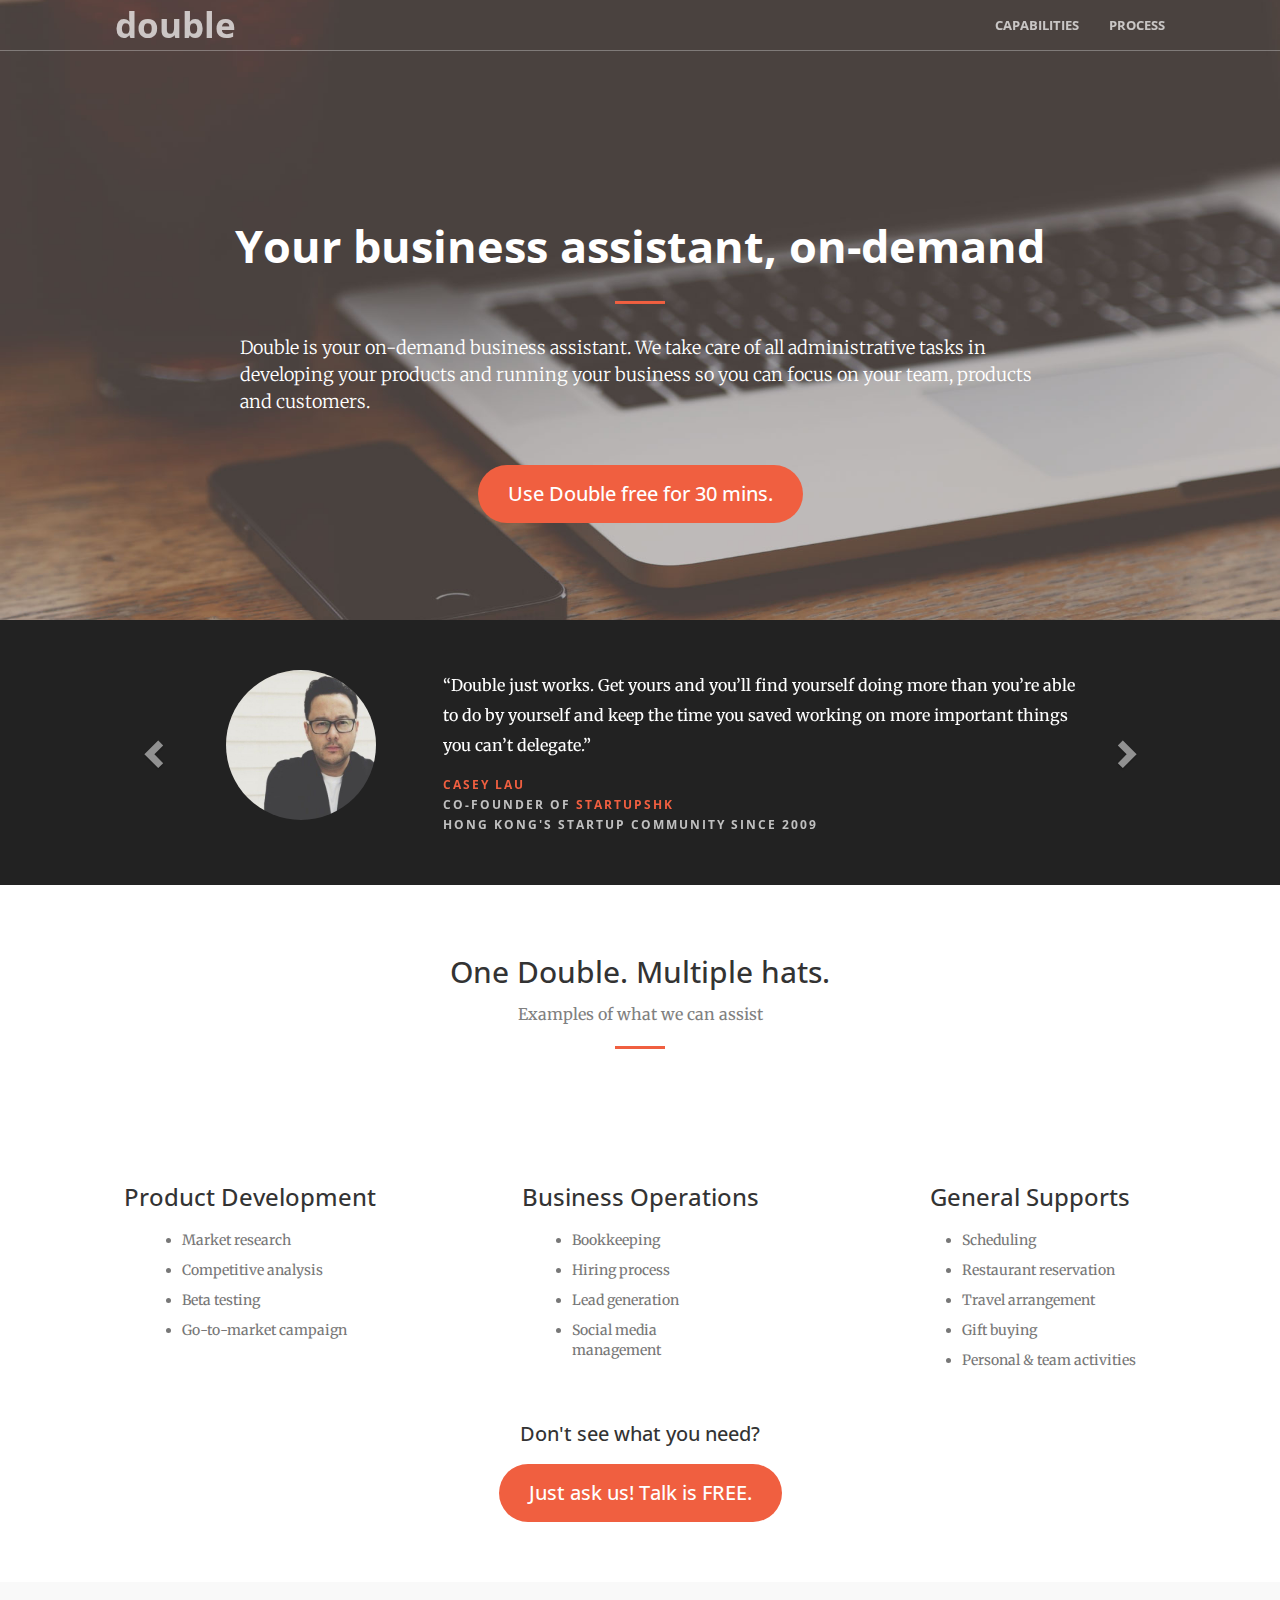
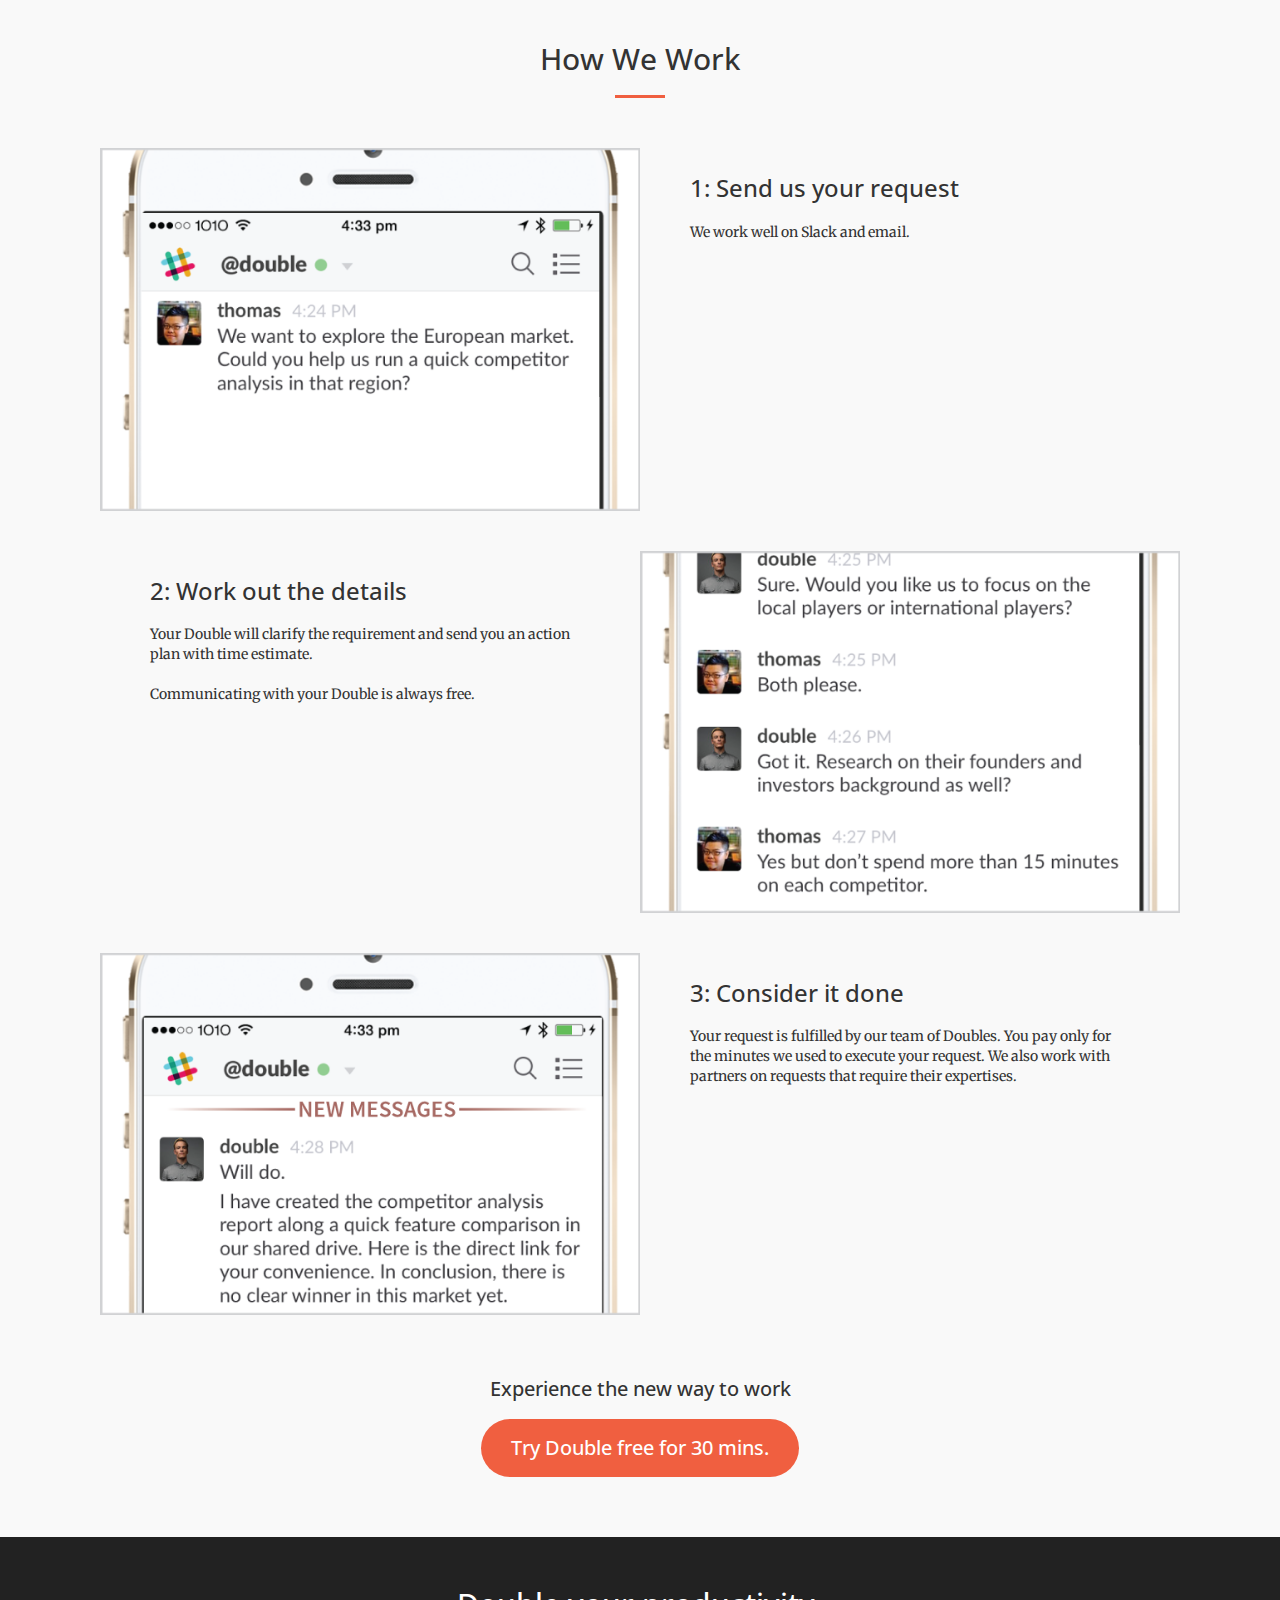
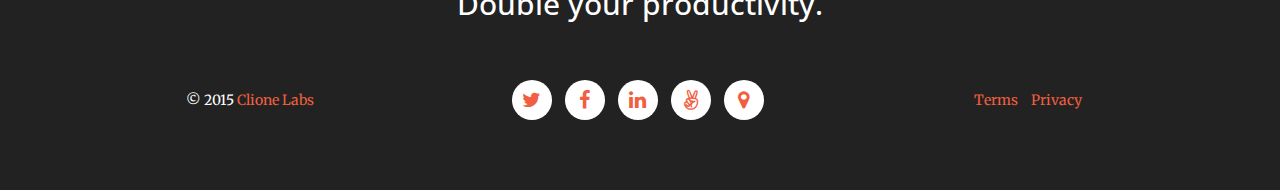
==== index.html @ 68be0d51 "shorter text for button" ====
<!DOCTYPE html>
<html lang="en">

<head>

    <meta charset="utf-8">
    <meta http-equiv="X-UA-Compatible" content="IE=edge">
    <meta name="viewport" content="width=device-width, initial-scale=1">
    <meta name="description" content="">
    <meta name="author" content="">

    <title>Double</title>

    <!-- Bootstrap Core CSS -->
    <link rel="stylesheet" href="css/bootstrap.min.css" type="text/css">

    <!-- Custom Fonts -->
    <link href='http://fonts.googleapis.com/css?family=Open+Sans:300italic,400italic,600italic,700italic,800italic,400,300,600,700,800' rel='stylesheet' type='text/css'>
    <link href='http://fonts.googleapis.com/css?family=Merriweather:400,300,300italic,400italic,700,700italic,900,900italic' rel='stylesheet' type='text/css'>
    <link rel="stylesheet" href="font-awesome/css/font-awesome.min.css" type="text/css">

    <!-- Plugin CSS -->
    <link rel="stylesheet" href="css/animate.min.css" type="text/css">

    <!-- Custom CSS -->
    <link rel="stylesheet" href="css/creative.css" type="text/css">

    <!-- HTML5 Shim and Respond.js IE8 support of HTML5 elements and media queries -->
    <!-- WARNING: Respond.js doesn't work if you view the page via file:// -->
    <!--[if lt IE 9]>
        <script src="https://oss.maxcdn.com/libs/html5shiv/3.7.0/html5shiv.js"></script>
        <script src="https://oss.maxcdn.com/libs/respond.js/1.4.2/respond.min.js"></script>
    <![endif]-->

</head>

<body id="page-top">

    <nav id="mainNav" class="navbar navbar-default navbar-fixed-top">
        <div class="container-fluid">
            <!-- Brand and toggle get grouped for better mobile display -->
            <div class="navbar-header">
                <button type="button" class="navbar-toggle collapsed" data-toggle="collapse" data-target="#bs-example-navbar-collapse-1">
                    <span class="sr-only">Toggle navigation</span>
                    <span class="icon-bar"></span>
                    <span class="icon-bar"></span>
                    <span class="icon-bar"></span>
                </button>
                <a class="navbar-brand page-scroll" href="#page-top">double</a>
            </div>

            <!-- Collect the nav links, forms, and other content for toggling -->
            <div class="collapse navbar-collapse" id="bs-example-navbar-collapse-1">
                <ul class="nav navbar-nav navbar-right">
                    <li>
                        <a class="page-scroll" href="#feature">Capabilities</a>
                    </li>
                    <li>
                        <a class="page-scroll" href="#works">Process</a>
                    </li>
                </ul>
            </div>
            <!-- /.navbar-collapse -->
        </div>
        <!-- /.container-fluid -->
    </nav>

    <header>
        <div class="header-content">
            <div class="header-content-inner">
                <h2>Your business assistant, on-demand</h2>
                <hr>
                <p>Double is your on-demand business assistant. We take care of all administrative tasks in developing your products and running your business so you can focus on your team, products and customers.</p>
                <a href="mailto:double@double.co?subject=Reserve Your Double Now&body=Interested in trying out your Double?
Please complete the following 2-minute questionnaire to reserve your Double now." class="btn btn-primary btn-xl">Use Double free for 30 mins.</a>
            </div>
        </div>
    </header>

    <aside class="bg-dark bot-marg-40">
        <div class="container text-center">
            <div class="call-to-action">
                  <div id="myCarousel" class="carousel slide" data-ride="carousel" data-interval="10000">

                    <!-- Wrapper for slides -->
                    <div class="carousel-inner" role="listbox">
                        <div class="item active">
                            <div class = "row">
                                <div class = "col-sm-3 col-sm-offset-2 pull-back">
                                    <img class = "test-img" src="img/casey1b.png" width="150" height="150">
                                </div>
                                <div class = "col-sm-7 pull-back-2">
                                    <div class = "test-text">
                                        “Double just works. Get yours and you’ll find yourself doing more than you’re able to do by yourself and
                                         keep the time you saved working on more important things you can’t delegate.”
                                        <div class = "test-name">
                                            <a href = "https://twitter.com/casey_lau">Casey Lau</a><br> Co-Founder of <a href = "http://www.startupshk.com/">StartupsHK</a><br>
                                            Hong Kong's startup community since 2009
                                        </div>
                                    </div>
                                </div>
                            </div>
                        </div>

                        <div class="item">
                            <div class = "row">
                                <div class = "col-sm-3 col-sm-offset-2 pull-back">
                                    <img class = "test-img" src="img/kathy1b.png" width="150" height="150">
                                </div>
                                <div class = "col-sm-7 pull-back-2">
                                    <div class = "test-text">
                                        “My Double helped on a rather demanding task of searching and hiring
                                        my new Japanese-speaking customer support person.
                                        I can now focus on building my games and let Double handle the rest.”
                                        <div class = "test-name">
                                            <a href = "https://twitter.com/kathyfung">Kathy Fung</a><br> Founder of <a href = "http://superfinegames.com">SuperFine Games</a><br>
                                            Maker of Tiny Sheep & Pocket Minions
                                        </div>
                                    </div>
                                </div>
                            </div>
                        </div>

                        <div class="item">
                            <div class = "row">
                                <div class = "col-sm-3 col-sm-offset-2 pull-back">
                                    <img class = "test-img" src="img/keith1b.png" width="150" height="150">
                                </div>
                                <div class = "col-sm-7 pull-back-2">
                                    <div class = "test-text">
                                        “I would recommend Double to any founders looking for more advanced administrative
                                        services. The work done on researching and reaching out for beta users and sales prospects
                                        was first class. Thanks Double!”
                                        <div class = "test-name">
                                            <a href = "https://twitter.com/krumjahn">Keith Rumjahn </a><br> Founder of <a href = "http://www.coachbase.com/">Coachbase</a><br>
                                            Digital playbook for coaches
                                        </div>
                                    </div>
                                </div>
                            </div>
                        </div>

                        <div class="item">
                            <div class = "row">
                                <div class = "col-sm-3 col-sm-offset-2 pull-back">
                                    <img class = "test-img" src="img/gene1b.png" width="150" height="150">
                                </div>
                                <div class = "col-sm-7 pull-back-2">
                                    <div class = "test-text">
                                        “My Double coordinated the whole loyalty card sourcing project for my physical store.
                                        He also helped us follow thru the intern sourcing and hiring process.
                                        Double is no ordinary VA. A class of his own.”
                                        <div class = "test-name">
                                            <a href = "https://twitter.com/genesoo">Gene Soo</a><br> Director of <a href = "http://snineonline.com">S.Nine by Susanna Soo</a><br>
                                            Designer Womenswear of Asia
                                        </div>
                                    </div>
                                </div>
                            </div>
                        </div>

                        <div class="item">
                            <div class = "row">
                                <div class = "col-sm-3 col-sm-offset-2 pull-back">
                                    <img class = "test-img" src="img/jennifer1b.png" width="150" height="150">
                                </div>
                                <div class = "col-sm-7 pull-back-2">
                                    <div class = "test-text">
                                        “Double is our dedicated resource available on-demand for key administrative tasks like
                                        translation and information gathering. Our team can then focus on serving our clients
                                        while controlling our costs.”
                                        <div class = "test-name">
                                            <a href = "https://hk.linkedin.com/in/jenniferneumannwilson">Jennifer Wilson</a><br> Founder of <a href = "http://www.collingwood.com.hk">Collingwood Advisors</a><br>
                                            Strategy Consultants
                                        </div>
                                    </div>
                                </div>
                            </div>
                        </div>

                        <div class="item">
                            <div class = "row">
                                <div class = "col-sm-3 col-sm-offset-2 pull-back">
                                    <img class = "test-img" src="img/karena1b.png" width="150" height="150">
                                </div>
                                <div class = "col-sm-7 pull-back-2">
                                    <div class = "test-text">
                                        “My Double literally saved my life when I had exhausted all my options on getting
                                        my posters printed for an important event that evening. My Double jumped in,
                                        arranged everything and even got me a 20% discount.
                                         <div class = "test-name">
                                             <a href = "https://twitter.com/belinkarena">Karena Belin</a><br> Co-Founder of <a href = "http://www.whub.hk/">WHub</a><br>
                                             Uniting Startups and Talent
                                        </div>
                                    </div>
                                </div>
                            </div>
                        </div>
                    </div>

                    <!-- Left and right controls -->
                    <a class="left carousel-control" href="#myCarousel" role="button" data-slide="prev">
                      <span class="glyphicon glyphicon-chevron-left" aria-hidden="true"></span>
                      <span class="sr-only">Previous</span>
                    </a>
                    <a class="right carousel-control" href="#myCarousel" role="button" data-slide="next">
                      <span class="glyphicon glyphicon-chevron-right" aria-hidden="true"></span>
                      <span class="sr-only">Next</span>
                    </a>
                </div>
            </div>
        </div>
    </aside>

    <section id="feature" class ="section-pad-30">
        <div class="container">
            <div class="row">
                <div class="col-lg-12 text-center">
                    <h2 class="section-heading">One Double. Multiple hats.</h2>
                    <div class="sub-text">Examples of what we can assist</div>
                    <hr class="primary">
                </div>
            </div>
        </div>
        <div class="container">
            <div class="row">
                <div class="col-lg-4 col-md-4 text-center">
                    <div class="service-box">
                        <img class = "wow bounceIn" src="img/prod_dev.png" width="75" height="75">
                        <h3>Product Development</h3>
                        <ul class="text-muted center-list">
                            <li class = "do-list">Market research</li>
                            <li class = "do-list">Competitive analysis</li>
                            <li class = "do-list">Beta testing</li>
                            <li class = "do-list">Go-to-market campaign</li>
                        </ul>
                    </div>
                </div>
                <div class="col-lg-4 col-md-4 text-center">
                    <div class="service-box">
                        <img class = "wow bounceIn" data-wow-delay=".1s" src="img/biz_dev.png" width="75" height="75">
                        <h3>Business Operations</h3>
                        <ul class="text-muted center-list">
                            <li class = "do-list">Bookkeeping</li>
                            <li class = "do-list">Hiring process</li>
                            <li class = "do-list">Lead generation</li>
                            <li class = "do-list">Social media management</li>
                        </ul>
                    </div>
                </div>
                <div class="col-lg-4 col-md-4 text-center">
                    <div class="service-box">
                        <img class = "wow bounceIn" data-wow-delay=".1s" src="img/gen_support.png" width="75" height="75">
                        <h3>General Supports</h3>
                        <ul class="text-muted center-list">
                            <li class = "do-list">Scheduling</li>
                            <li class = "do-list">Restaurant reservation</li>
                            <li class = "do-list">Travel arrangement</li>
                            <li class = "do-list">Gift buying</li>
                            <li class = "do-list">Personal & team activities</li>

                        </ul>
                    </div>
                </div>
            </div>
            <div class="row">
                <div class="col-lg-12 text-center btn-after2">
                    <div class="btn-description">Don't see what you need?</div>
                    <a href="mailto:double@double.co?subject=Reserve Your Double Now&body=Interested in trying out your Double?
Please complete the following 2-minute questionnaire to reserve your Double now." class="btn btn-primary btn-xl">Just ask us! Talk is FREE.</a>
                </div>
            </div>
        </div>
    </section>

    <section class="no-padding2 bg-mid" id="works">
        <div class="container">
            <div class="row">
                <div class="col-lg-12 text-center">
                    <h2 class="section-heading">How We Work</h2>
                    <hr class="primary hr-bot">
                </div>
            </div>
        </div>
        <div class="container-fluid">
            <div class="row no-gutter bot-marg-40">
                <div class="col-lg-6 col-sm-6">
                    <div class="portfolio-box">
                        <img src="img/portfolio/step1.png" class="img-responsive" alt="">
                    </div>
                </div>
                <div class="col-lg-6 col-sm-6">
                    <div class = "text-box">
                        <h3 class = "title-text">1: Send us your request</h3>
                        We work well on Slack and email.
                    </div>
                </div>
            </div>
            <div class="row no-gutter bot-marg-40">
                <div class="col-lg-6 col-sm-6 visible-xs-block">
                    <div class="portfolio-box">
                        <img src="img/portfolio/step2.png" class="img-responsive" alt="">
                    </div>
                </div>
                <div class="col-lg-6 col-sm-6">
                    <div class = "text-box">
                        <h3 class = "title-text">2: Work out the details</h3>
                        Your Double will clarify the requirement and send you an action plan with time estimate.<br><br>
                        Communicating with your Double is always free.
                    </div>
                </div>
                <div class="col-lg-6 col-sm-6 hidden-xs">
                    <div class="portfolio-box">
                        <img src="img/portfolio/step2.png" class="img-responsive" alt="">
                    </div>
                </div>
            </div>
            <div class="row no-gutter bot-marg-40">
                <div class="col-lg-6 col-sm-6">
                    <div class="portfolio-box">
                        <img src="img/portfolio/step3.png" class="img-responsive" alt="">
                    </div>
                </div>
                <div class="col-lg-6 col-sm-6">
                    <div class = "text-box">
                        <h3 class = "title-text">3: Consider it done</h3>
                        Your request is fulfilled by our team of Doubles. You pay only for the minutes we used to execute your request. We also work with partners on requests that require their expertises.
                    </div>
                </div>
            </div>
            <div class="row">
                <div class="col-lg-12 text-center btn-after">
                  <div class="btn-description">Experience the new way to work</div>
                    <a href="mailto:double@double.co?subject=Reserve Your Double Now&body=Interested in trying out your Double?
Please complete the following 2-minute questionnaire to reserve your Double now." class="btn btn-primary btn-xl">Try Double free for 30 mins.</a>
                </div>
            </div>
        </div>
    </section>

    <aside class="bg-dark">
        <div class="container text-center">
          <div class="call-to-action">
            <h2 class="section-heading">Double your productivity.</h2>
          </div>
          <div class="row footer-links">
              <div class="col-md-4 margin-20">
                  <span class="copyright">&copy; 2015 <a href="https://twitter.com/clionelabs">Clione Labs</a></span>
              </div>
              <div class="col-md-4">
                  <ul class="list-inline social-buttons">
                      <li><a href="https://twitter.com/askdouble"><i class="fa fa-twitter"></i></a></li>
                      <li><a href="https://www.facebook.com/DoubleAssistant"><i class="fa fa-facebook"></i></a></li>
                      <li><a href="https://www.linkedin.com/company/askdouble"><i class="fa fa-linkedin"></i></a></li>
                      <li><a href="https://www.angel.co/askdouble"><i class="fa fa-angellist"></i></a></li>
                      <li><a href="http://blueprint.swireproperties.com/en/contact.aspx"><i class="fa fa-map-marker"></i></a></li>
                  </ul>
              </div>
              <div class="col-md-4 margin-20">
                  <ul class="list-inline quicklinks">
                      <li><a href="terms">Terms</a></li>
                      <li><a href="privacy">Privacy</a></li>
                  </ul>
              </div>
          </div>
        </div>
    </aside>




    <!-- jQuery -->
    <script src="js/jquery.js"></script>

    <!-- Bootstrap Core JavaScript -->
    <script src="js/bootstrap.min.js"></script>

    <!-- Plugin JavaScript -->
    <script src="js/jquery.easing.min.js"></script>
    <script src="js/jquery.fittext.js"></script>
    <script src="js/wow.min.js"></script>

    <!-- Custom Theme JavaScript -->
    <script src="js/creative.js"></script>

</body>

</html>
---- css/creative.css ----
/*!
 * Start Bootstrap - Creative Bootstrap Theme (http://startbootstrap.com)
 * Code licensed under the Apache License v2.0.
 * For details, see http://www.apache.org/licenses/LICENSE-2.0.
 */

html,
body {
    width: 100%;
    height: 83%;
}

body {
    font-family: Merriweather,'Helvetica Neue',Arial,sans-serif;
}

hr {
    max-width: 50px;
    border-color: #f05f40;
    border-width: 3px;
}

hr.hr-bot {
    margin-bottom: 50px;
}

hr.light {
    border-color: #fff;
}

a {
    color: #f05f40;
    -webkit-transition: all .35s;
    -moz-transition: all .35s;
    transition: all .35s;
}

a:hover,
a:focus {
    color: #eb3812;
}

h1,
h2,
h3,
h4,
h5,
h6 {
    font-family: 'Open Sans','Helvetica Neue',Arial,sans-serif;
}

p {
    margin-left: 20px;
    margin-bottom: 20px;
    font-size: 16px;
    line-height: 1.5;
    text-align: left;
}

.bg-primary {
    background-color: #f05f40;
}

.bg-dark {
    color: #fff;
    background-color: #222;
}

.bg-mid {
    background-color: #f9f9f9;
}

.text-faded {
    color: rgba(255,255,255,.7);
}

section {
    padding: 100px 0;
}

.section-pad-30 {
    padding: 30px 0 50px 0;
}

aside {
    padding: 50px 0;
}

.no-padding {
    padding: 0;
}

.no-padding2 {
    padding: 60px 0;
}

.navbar-default .nav > li > a.btn-nav {
    padding-top: 3px;
    padding-bottom: 5px;
    margin-top: 12px;
    color: #fff;
    border-color: #f05f40;
    background-color: #f05f40;
    -webkit-transition: all .35s;
    -moz-transition: all .35s;
    transition: all .35s;
}

.navbar-default .nav > li > a.btn-nav:hover, .navbar-default .nav > li > a.btn-nav:focus {
    background-color: #ed431f;
    color: #fff;
}

.navbar-default {
    border-color: rgba(34,34,34,.05);
    font-family: 'Open Sans','Helvetica Neue',Arial,sans-serif;
    background-color: #fff;
    -webkit-transition: all .35s;
    -moz-transition: all .35s;
    transition: all .35s;
}

.navbar-default .navbar-header .navbar-brand {
/*    text-transform: uppercase;*/
    font-family: 'Open Sans','Helvetica Neue',Arial,sans-serif;
    font-weight: 700;
    color: #f05f40;
    font-size: 35px;
}

.navbar-default .navbar-header .navbar-brand:hover,
.navbar-default .navbar-header .navbar-brand:focus {
    color: #eb3812;
}

.navbar-default .nav > li>a,
.navbar-default .nav>li>a:focus {
    text-transform: uppercase;
    font-size: 13px;
    font-weight: 700;
    color: #222;
}

.navbar-default .nav > li>a:hover,
.navbar-default .nav>li>a:focus:hover {
    color: #f05f40;
}

.navbar-default .nav > li.active>a,
.navbar-default .nav>li.active>a:focus {
    color: #f05f40!important;
    background-color: transparent;
}

.navbar-default .nav > li.active>a:hover,
.navbar-default .nav>li.active>a:focus:hover {
    background-color: transparent;
}

@media(min-width:768px) {
    .navbar-default {
        border-color: rgba(255,255,255,.3);
        background-color: transparent;
    }

    .navbar-default .navbar-header .navbar-brand {
        color: rgba(255,255,255,.7);
    }

    .navbar-default .navbar-header .navbar-brand:hover,
    .navbar-default .navbar-header .navbar-brand:focus {
        color: #fff;
    }

    .navbar-default .nav > li > a,
    .navbar-default .nav > li > a:focus {
        color: rgba(255,255,255,.7);
    }

    .navbar-default .nav > li > a:hover,
    .navbar-default .nav > li > a:focus:hover {
        color: #fff;
    }

    .navbar-default.affix {
        border-color: rgba(34,34,34,.05);
        background-color: #fff;
    }

    .navbar-default.affix .nav a.btn-nav {
        color: #fff;
    }

    .navbar-default.affix .nav a.btn-nav:hover {
        background-color: #eb3812;
        color: #fff;
    }

    .navbar-default.affix .navbar-header .navbar-brand {
        font-size: 25x;
        color: #f05f40;
    }

    .navbar-default.affix .navbar-header .navbar-brand:hover,
    .navbar-default.affix .navbar-header .navbar-brand:focus {
        color: #eb3812;
    }

    .navbar-default.affix .nav > li > a,
    .navbar-default.affix .nav > li > a:focus {
        color: #222;
    }

    .navbar-default.affix .nav > li > a:hover,
    .navbar-default.affix .nav > li > a:focus:hover {
        color: #f05f40;
    }
}

@media(min-width:995px) {
    .pull-back {
        margin-left: 100px;
    }

    .pull-back-2 {
        margin-left: -40px;
    }
}

.test-text {
    text-align: left;
    margin-top: 0;
    margin-left: 20px;
    /*padding-right: 10px;*/
    font-size: 16px;
    line-height: 30px;
}

.test-name {
    margin-top: 15px;
    font-size: 12px;
    font-weight: bold;
    color: #C0C0C0;
    font-family:'Open Sans','Helvetica Neue',Arial,sans-serif;
    text-transform: uppercase;
    letter-spacing: 2px;
    line-height: 20px;
}

@media(max-width:768px) {
    .carousel-control .glyphicon-chevron-right {
        display: none;
    }

    .carousel-control .glyphicon-chevron-left {
        display: none;
    }

    .test-text {
      font-size: 14px;
      padding-top: 20px;
    }

    .test-name {
      font-size: 10px;
    }

    /*.pull-back > .test-text {
        text-align: center;
    }

    .pull-back-2 > .test-text {
        text-align: center;
        margin: 20px 40px 0 40px;
    }*/

    .navbar-default .nav > li > a.btn-nav {
        margin-left: 50px;
        margin-right: 50px;
        margin-bottom: 10px;
        padding-top: 10px;
        padding-bottom: 10px;
    }

    .section-heading {
        font-size: 24px;
    }

    h3 {
      font-size: 20px;
    }
}

header {
    position: relative;
    width: 100%;
    min-height: auto;
    text-align: center;
    color: #fff;
    background-image: url(../img/header.jpg);
    background-position: center;
    -webkit-background-size: cover;
    -moz-background-size: cover;
    background-size: cover;
    -o-background-size: cover;
}

.container-fluid {
    max-width: 1080px;
}

header .header-content {
    position: relative;
    width: 100%;
    padding: 100px 15px;
    text-align: center;
}

header .header-content .header-content-inner h2 {
    margin-top: 0;
    margin-bottom: 0;
    font-weight: 700;
    font-size: 45px;
}

header .header-content .header-content-inner hr {
    margin: 30px auto;
}

header .header-content .header-content-inner p {
    margin-bottom: 50px;
    font-size: 16px;
    font-weight: 300;
    color: #fff;
}

header .header-content .header-content-inner .sub-text{
    text-transform: uppercase;
    font-size: 14px;
    letter-spacing: 2px;
    margin-top: 15px;
}

.sub-text{
  /*text-transform: uppercase;*/
  margin-top: 15px;
  color: #808080;
  font-size:16px;
}

@media(min-width:768px) {
    .do-list {
        margin-left: 0;
    }

    header {
        min-height: 100%;
    }

    header .header-content {
        position: absolute;
        top: 60%;
        padding: 0 50px;
        -webkit-transform: translateY(-50%);
        -ms-transform: translateY(-50%);
        transform: translateY(-50%);
    }

    header .header-content .header-content-inner {
        margin-right: auto;
        margin-left: auto;
        max-width: 1000px;
    }

    header .header-content .header-content-inner p {
        margin-right: auto;
        margin-left: auto;
        max-width: 80%;
        font-size: 18px;
    }
}

.carousel-control.left {
    background-image: none;
}

.carousel-control.right {
    background-image: none;
}

.do-list {
    text-align: left;
    margin-top: 10px;
}

.do-list:first-child {
    margin-top: 20px;
}




.test-img {
    border-radius: 100px;
}

.center-list {
    margin: 0 auto;
    width: 60%;
}

.btn-after {
    margin-top: 20px;
}

.btn-after2 {
    margin-top: 50px;
    margin-bottom: 10px;
}

.section-heading {
    margin-top: 0px;
}

.service-box {
    margin: 50px auto 0;
    max-width: 400px;
}

@media(min-width:992px) {
    .service-box {
        margin: 20px auto 0;
    }
}

.service-box p {
    margin-bottom: 0;
}

.portfolio-box {
    display: block;
    position: relative;
    margin: 0 auto;
    max-width: 650px;
}

.text-box {
    display: block;
    position: relative;
    margin: 5% 50px;
    max-width: 650px;
}

.title-text {
    margin-bottom: 20px;
}

.portfolio-box .portfolio-box-caption {
    display: block;
    position: absolute;
    bottom: 0;
    width: 100%;
    height: 100%;
    text-align: center;
    color: #fff;
    opacity: 0;
    background: rgba(240,95,64,.9);
    -webkit-transition: all .35s;
    -moz-transition: all .35s;
    transition: all .35s;
}

.portfolio-box .portfolio-box-caption .portfolio-box-caption-content {
    position: absolute;
    top: 50%;
    width: 100%;
    text-align: center;
    transform: translateY(-50%);
}

.portfolio-box .portfolio-box-caption .portfolio-box-caption-content .project-category,
.portfolio-box .portfolio-box-caption .portfolio-box-caption-content .project-name {
    padding: 0 15px;
    font-family: 'Open Sans','Helvetica Neue',Arial,sans-serif;
}

.portfolio-box .portfolio-box-caption .portfolio-box-caption-content .project-category {
/*    text-transform: uppercase;*/
    font-size: 14px;
    font-weight: 600;
}

.portfolio-box .portfolio-box-caption .portfolio-box-caption-content .project-name {
    font-size: 18px;
}

.portfolio-box:hover .portfolio-box-caption {
    opacity: 1;
}

@media(min-width:768px) {
    .portfolio-box .portfolio-box-caption .portfolio-box-caption-content .project-category {
        font-size: 16px;
    }

    .portfolio-box .portfolio-box-caption .portfolio-box-caption-content .project-name {
        font-size: 22px;
    }
}

.call-to-action h2 {
    margin: 0 auto 20px;
}

.text-primary {
    color: #f05f40;
}

.no-gutter > [class*=col-] {
    padding-right: 0;
    padding-left: 0;
}

.btn-default {
    border-color: #fff;
    color: #222;
    background-color: #fff;
    -webkit-transition: all .35s;
    -moz-transition: all .35s;
    transition: all .35s;
}

.btn-default:hover,
.btn-default:focus,
.btn-default.focus,
.btn-default:active,
.btn-default.active,
.open > .dropdown-toggle.btn-default {
    border-color: #ededed;
    color: #222;
    background-color: #f2f2f2;
}

.btn-default:active,
.btn-default.active,
.open > .dropdown-toggle.btn-default {
    background-image: none;
}

.btn-default.disabled,
.btn-default[disabled],
fieldset[disabled] .btn-default,
.btn-default.disabled:hover,
.btn-default[disabled]:hover,
fieldset[disabled] .btn-default:hover,
.btn-default.disabled:focus,
.btn-default[disabled]:focus,
fieldset[disabled] .btn-default:focus,
.btn-default.disabled.focus,
.btn-default[disabled].focus,
fieldset[disabled] .btn-default.focus,
.btn-default.disabled:active,
.btn-default[disabled]:active,
fieldset[disabled] .btn-default:active,
.btn-default.disabled.active,
.btn-default[disabled].active,
fieldset[disabled] .btn-default.active {
    border-color: #fff;
    background-color: #fff;
}

.btn-default .badge {
    color: #fff;
    background-color: #222;
}

.btn-primary {
    border-color: #f05f40;
    color: #fff;
    background-color: #f05f40;
    -webkit-transition: all .35s;
    -moz-transition: all .35s;
    transition: all .35s;
}

.btn-primary:hover,
.btn-primary:focus,
.btn-primary.focus,
.btn-primary:active,
.btn-primary.active,
.open > .dropdown-toggle.btn-primary {
    border-color: #ed431f;
    color: #fff;
    background-color: #ee4b28;
}

.btn-primary:active,
.btn-primary.active,
.open > .dropdown-toggle.btn-primary {
    background-image: none;
}

.btn-primary.disabled,
.btn-primary[disabled],
fieldset[disabled] .btn-primary,
.btn-primary.disabled:hover,
.btn-primary[disabled]:hover,
fieldset[disabled] .btn-primary:hover,
.btn-primary.disabled:focus,
.btn-primary[disabled]:focus,
fieldset[disabled] .btn-primary:focus,
.btn-primary.disabled.focus,
.btn-primary[disabled].focus,
fieldset[disabled] .btn-primary.focus,
.btn-primary.disabled:active,
.btn-primary[disabled]:active,
fieldset[disabled] .btn-primary:active,
.btn-primary.disabled.active,
.btn-primary[disabled].active,
fieldset[disabled] .btn-primary.active {
    border-color: #f05f40;
    background-color: #f05f40;
}

.btn-primary .badge {
    color: #f05f40;
    background-color: #fff;
}

.btn-description {
  font-size: 20px;
  font-family: 'Open Sans','Helvetica Neue',Arial,sans-serif;
  font-weight: 500;
  padding-bottom: 15px;
}

.btn {
    border: 0;
    border-radius: 300px;
    font-size: 20px;
    font-family: 'Open Sans','Helvetica Neue',Arial,sans-serif;
    font-weight: 500;
}

.btn-xl {
    padding: 15px 30px;
}

::-moz-selection {
    text-shadow: none;
    color: #fff;
    background: #222;
}

::selection {
    text-shadow: none;
    color: #fff;
    background: #222;
}

img::selection {
    color: #fff;
    background: 0 0;
}

img::-moz-selection {
    color: #fff;
    background: 0 0;
}

body {
    webkit-tap-highlight-color: #222;
}

.footer-links {
    margin-top: 50px;
}

footer span.copyright {
    text-transform: uppercase;
    text-transform: none;
    font-family: Montserrat,"Helvetica Neue",Helvetica,Arial,sans-serif;
    line-height: 40px;
}

footer ul.quicklinks {
    margin-bottom: 0;
    text-transform: uppercase;
    text-transform: none;
    font-family: Montserrat,"Helvetica Neue",Helvetica,Arial,sans-serif;
    line-height: 40px;
}

.margin-20 {
    margin: 20px 0;
}

.bot-marg-40 {
    margin-bottom: 40px;
}

.top-marg-40 {
    margin-top: 40px;
}

.btn-footer {
    border: 2px solid #f05f40;
    color: #fff;
    background-color: rgba(0,0,0,0);
    -webkit-transition: all .35s;
    -moz-transition: all .35s;
    transition: all .35s;
}

.btn-footer:hover, .btn-footer:focus {
    border: 2px solid #fff;
    color: #fff;
    background-color: rgba(256,256,256,0.1);
}

ul.social-buttons {
    margin-bottom: 0;
}

ul.social-buttons li a {
    display: block;
    width: 40px;
    height: 40px;
    border-radius: 100%;
    font-size: 20px;
    line-height: 40px;
    margin: 10px 0;
    outline: 0;
    color: #f05f40;
    background-color: #fff;
    -webkit-transition: all .3s;
    -moz-transition: all .3s;
    transition: all .3s;
}

ul.social-buttons li a:hover,
ul.social-buttons li a:focus,
ul.social-buttons li a:active {
    background-color: #f05f40;
    color: #fff;
}
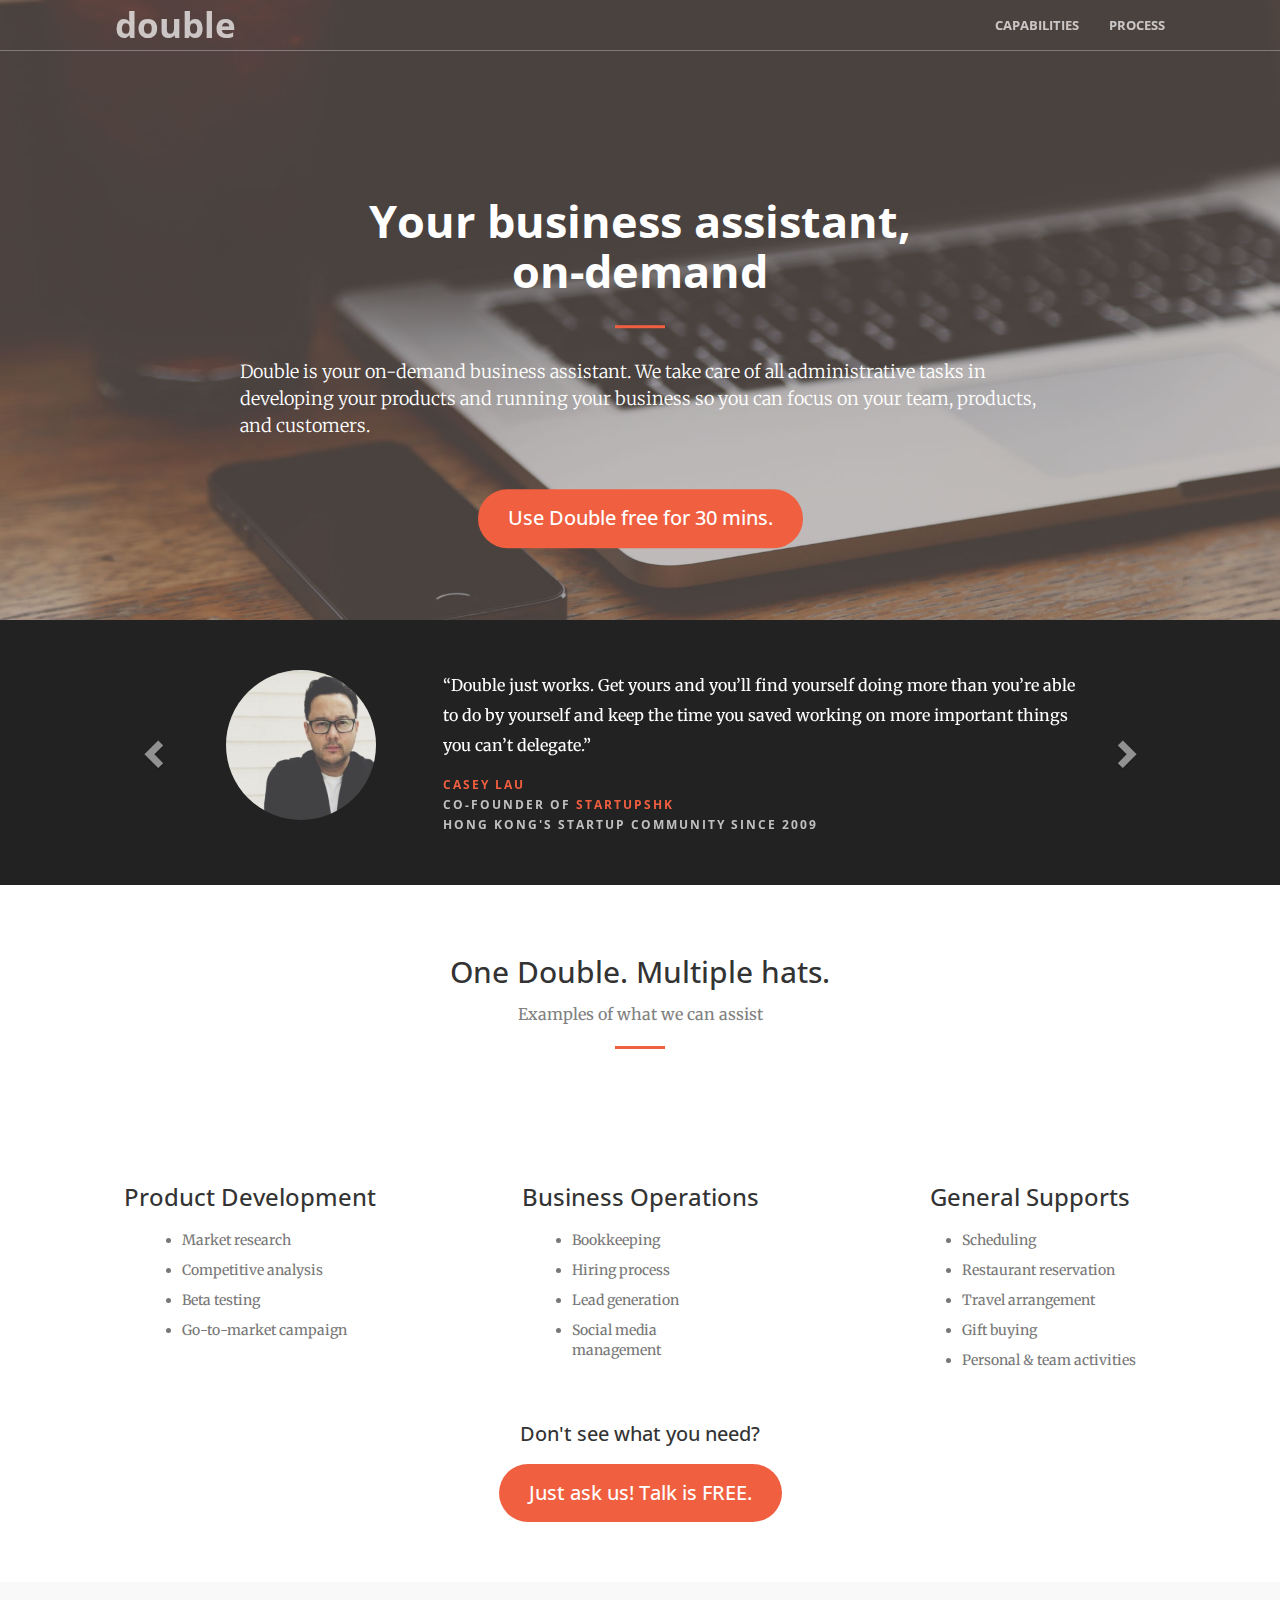
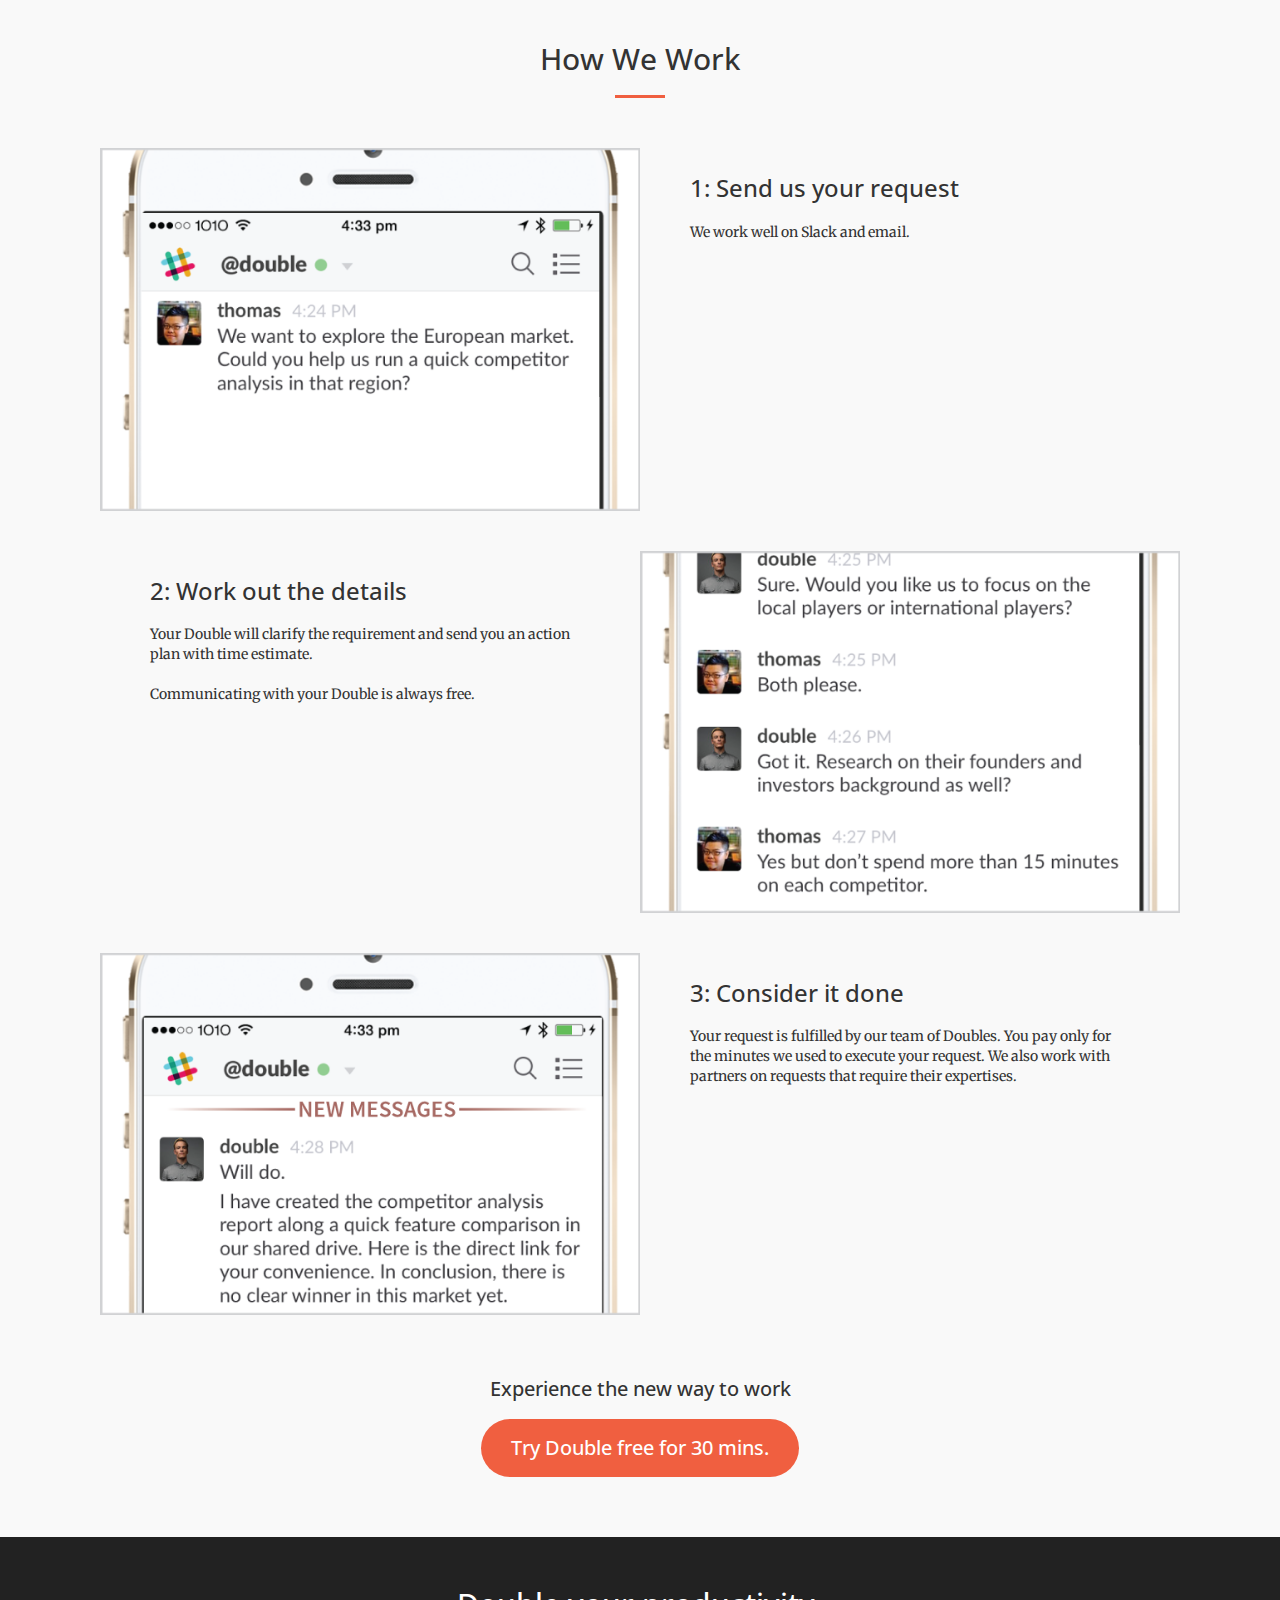
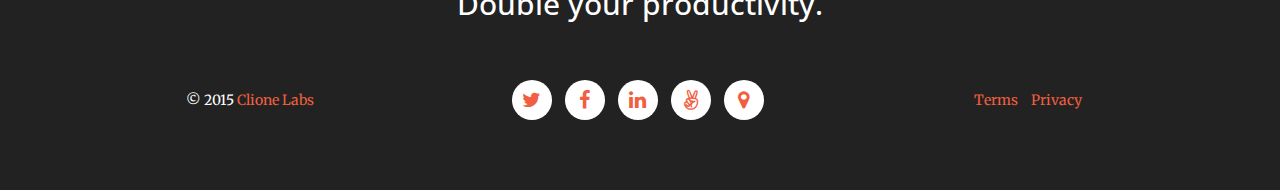
==== commit 2d471ba0: "minor edit" ====
--- a/index.html
+++ b/index.html
@@ -68,9 +68,9 @@
     <header>
         <div class="header-content">
             <div class="header-content-inner">
-                <h2>Your business assistant, on-demand</h2>
+                <h2>Your business assistant,<br>on-demand</h2>
                 <hr>
-                <p>Double is your on-demand business assistant. We take care of all administrative tasks in developing your products and running your business so you can focus on your team, products and customers.</p>
+                <p>Double is your on-demand business assistant. We take care of all administrative tasks in developing your products and running your business so you can focus on your team, products, and customers.</p>
                 <a href="mailto:double@double.co?subject=Reserve Your Double Now&body=Interested in trying out your Double?
 Please complete the following 2-minute questionnaire to reserve your Double now." class="btn btn-primary btn-xl">Use Double free for 30 mins.</a>
             </div>
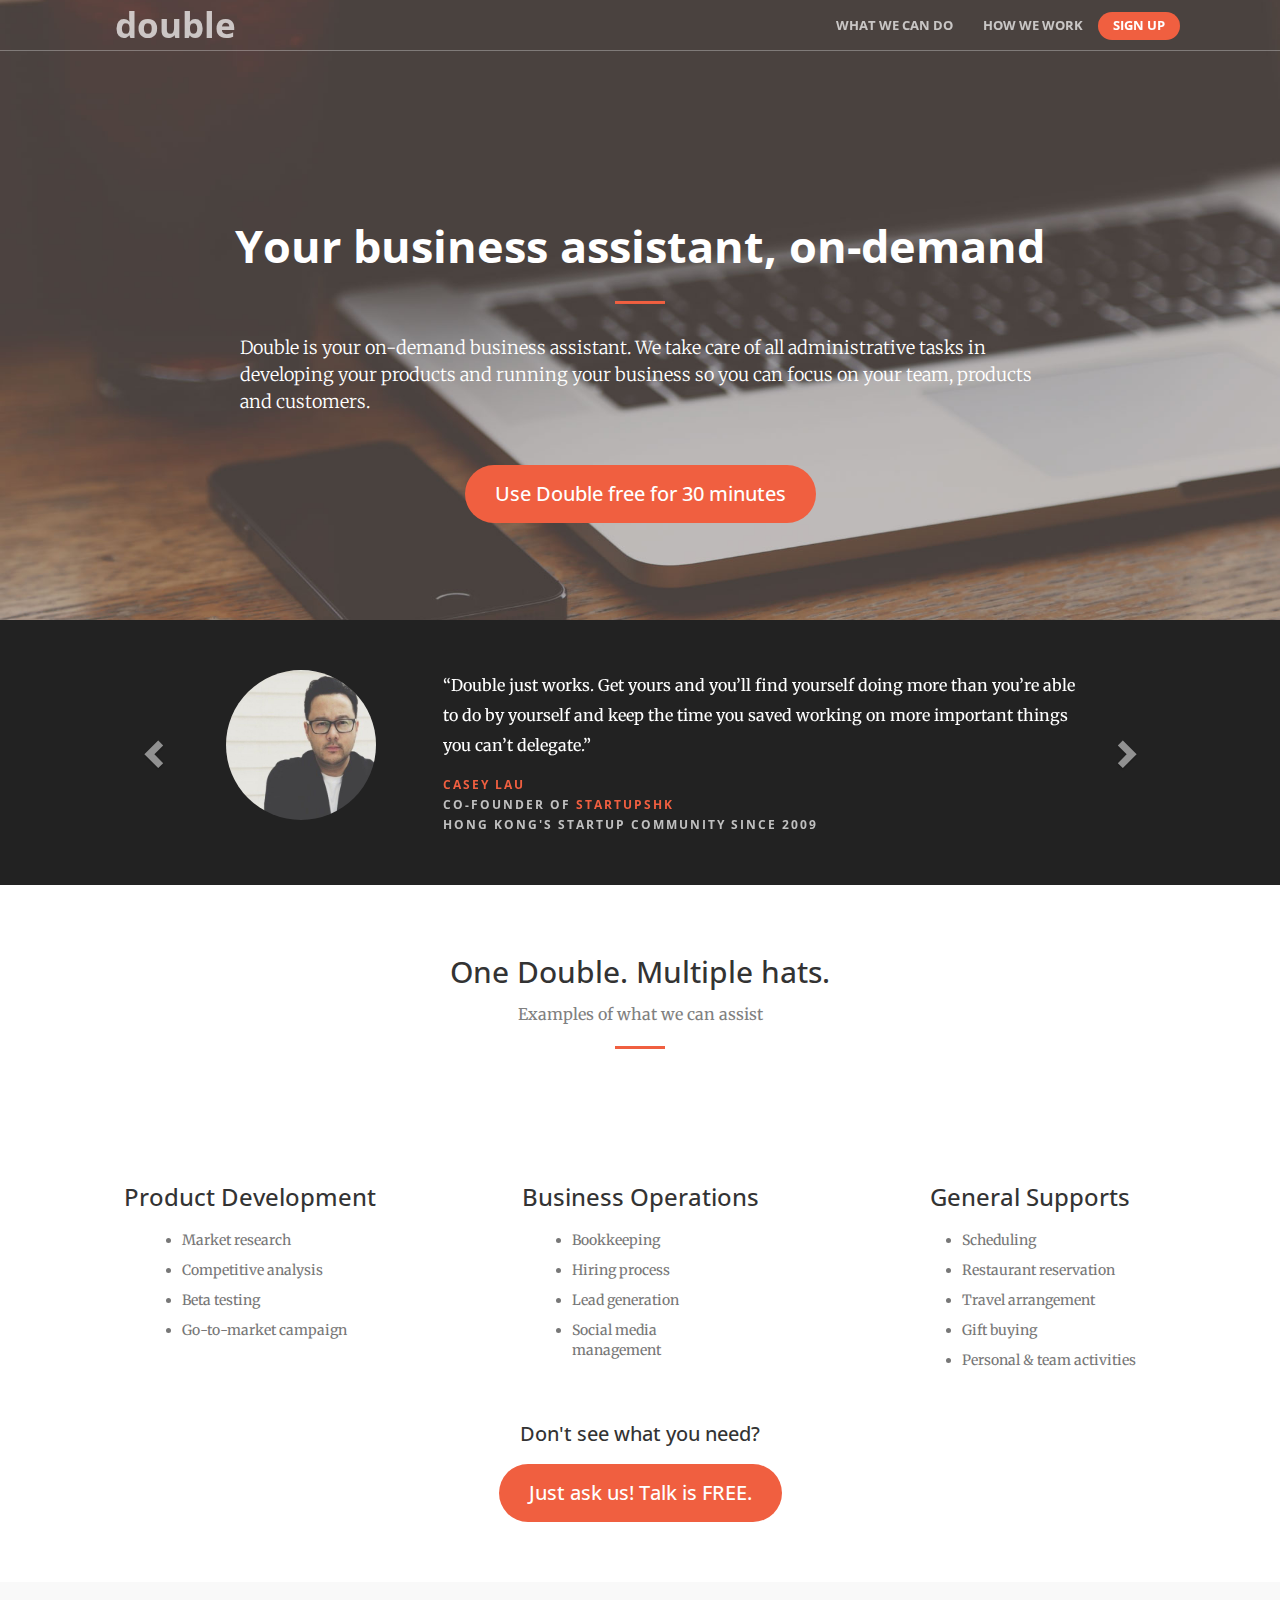
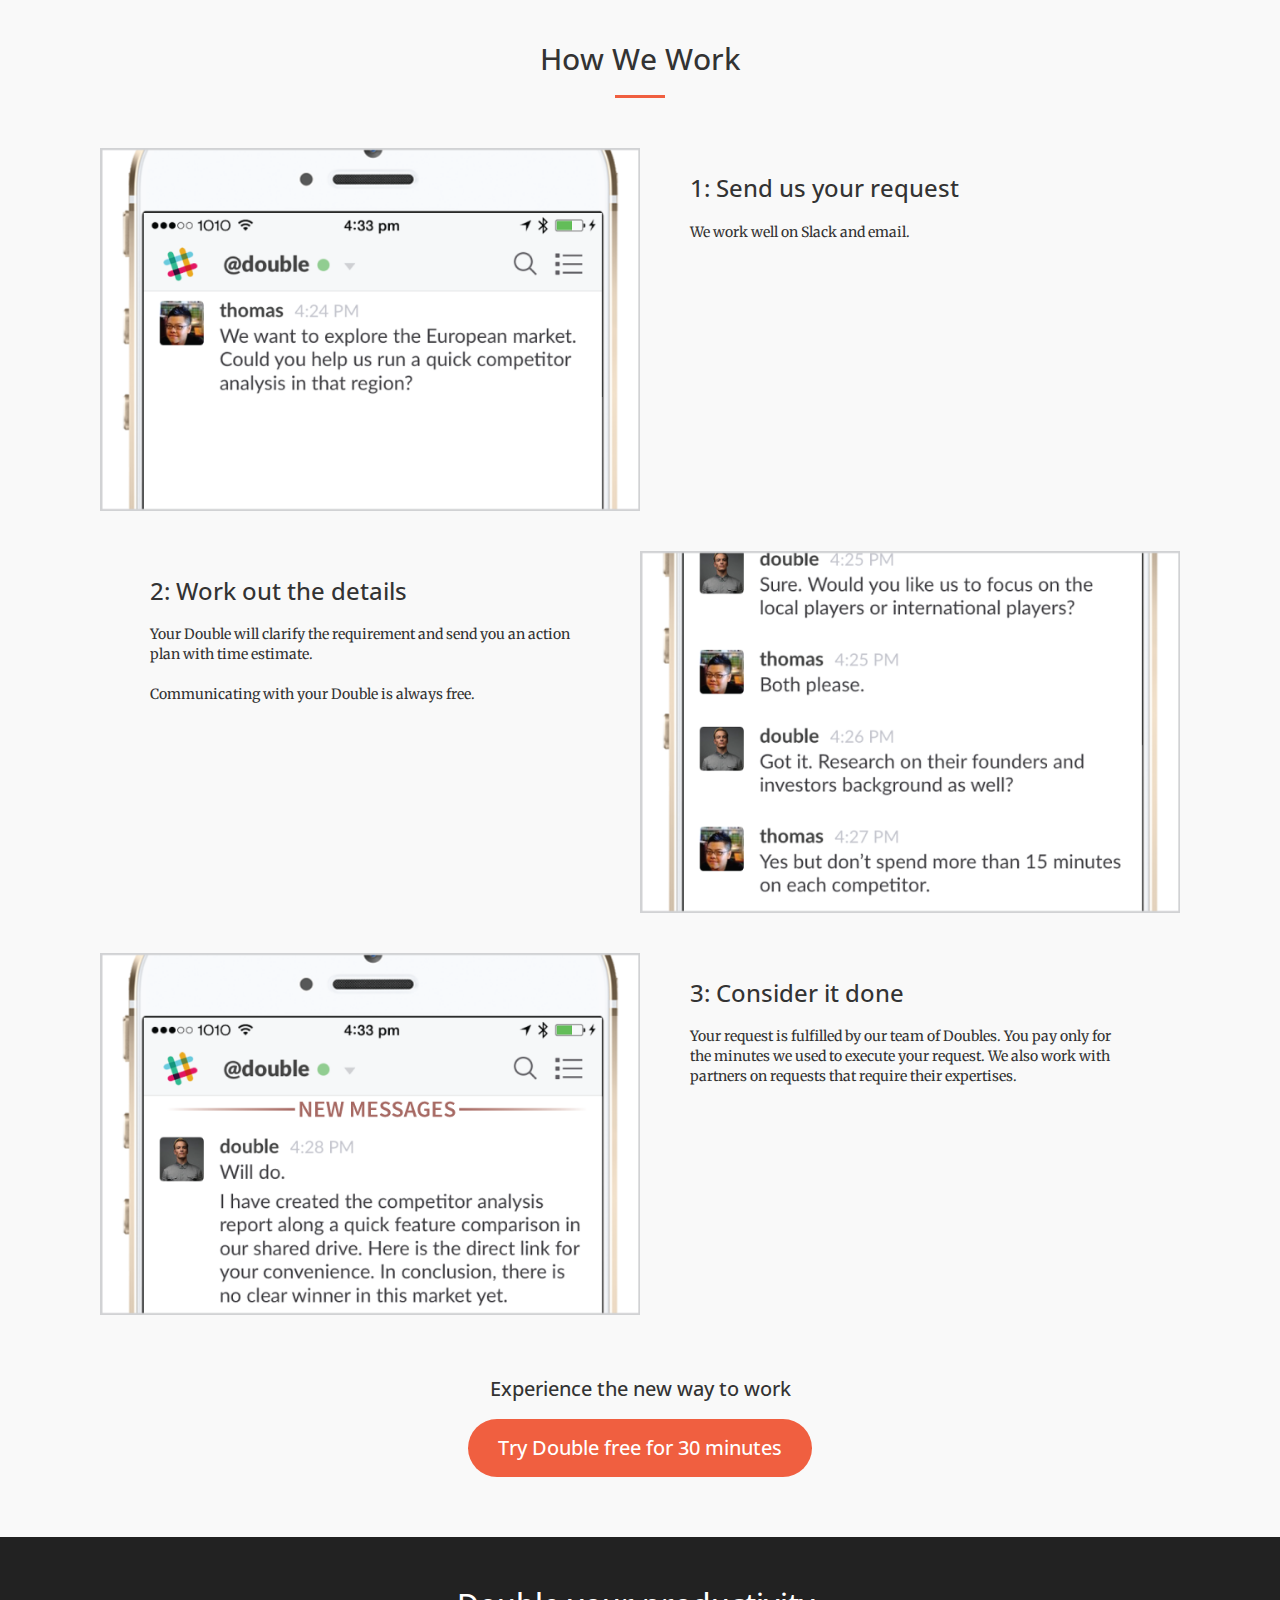
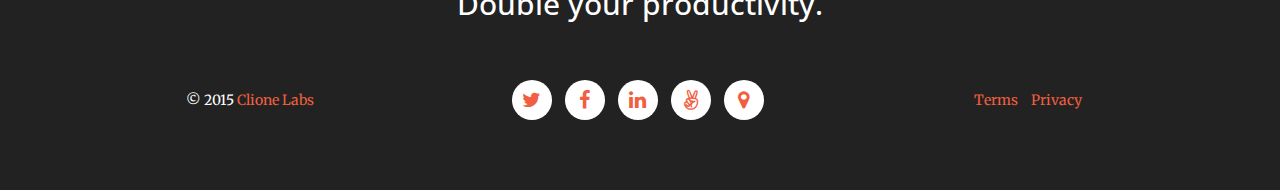
==== commit 3f17f300: "3rd image didn't push - fixed" ====
--- a/index.html
+++ b/index.html
@@ -53,10 +53,14 @@
             <div class="collapse navbar-collapse" id="bs-example-navbar-collapse-1">
                 <ul class="nav navbar-nav navbar-right">
                     <li>
-                        <a class="page-scroll" href="#feature">Capabilities</a>
+                        <a class="page-scroll" href="#feature">What we can do</a>
                     </li>
                     <li>
-                        <a class="page-scroll" href="#works">Process</a>
+                        <a class="page-scroll" href="#works">How We Work</a>
+                    </li>
+                    <li>
+                        <a href="mailto:double@double.co?subject=Reserve Your Double Now&body=Interested in trying out your Double?
+Please complete the following 2-minute questionnaire to reserve your Double now." class="btn btn-nav">Sign Up</a>
                     </li>
                 </ul>
             </div>
@@ -68,11 +72,11 @@
     <header>
         <div class="header-content">
             <div class="header-content-inner">
-                <h2>Your business assistant,<br>on-demand</h2>
+                <h2>Your business assistant, on-demand</h2>
                 <hr>
-                <p>Double is your on-demand business assistant. We take care of all administrative tasks in developing your products and running your business so you can focus on your team, products, and customers.</p>
+                <p>Double is your on-demand business assistant. We take care of all administrative tasks in developing your products and running your business so you can focus on your team, products and customers.</p>
                 <a href="mailto:double@double.co?subject=Reserve Your Double Now&body=Interested in trying out your Double?
-Please complete the following 2-minute questionnaire to reserve your Double now." class="btn btn-primary btn-xl">Use Double free for 30 mins.</a>
+Please complete the following 2-minute questionnaire to reserve your Double now." class="btn btn-primary btn-xl">Use Double free for 30 minutes</a>
             </div>
         </div>
     </header>
@@ -318,7 +322,7 @@
             <div class="row no-gutter bot-marg-40">
                 <div class="col-lg-6 col-sm-6">
                     <div class="portfolio-box">
-                        <img src="img/portfolio/step3.png" class="img-responsive" alt="">
+                        <img src="img/portfolio/step3b.png" class="img-responsive" alt="">
                     </div>
                 </div>
                 <div class="col-lg-6 col-sm-6">
@@ -332,7 +336,7 @@
                 <div class="col-lg-12 text-center btn-after">
                   <div class="btn-description">Experience the new way to work</div>
                     <a href="mailto:double@double.co?subject=Reserve Your Double Now&body=Interested in trying out your Double?
-Please complete the following 2-minute questionnaire to reserve your Double now." class="btn btn-primary btn-xl">Try Double free for 30 mins.</a>
+Please complete the following 2-minute questionnaire to reserve your Double now." class="btn btn-primary btn-xl">Try Double free for 30 minutes</a>
                 </div>
             </div>
         </div>
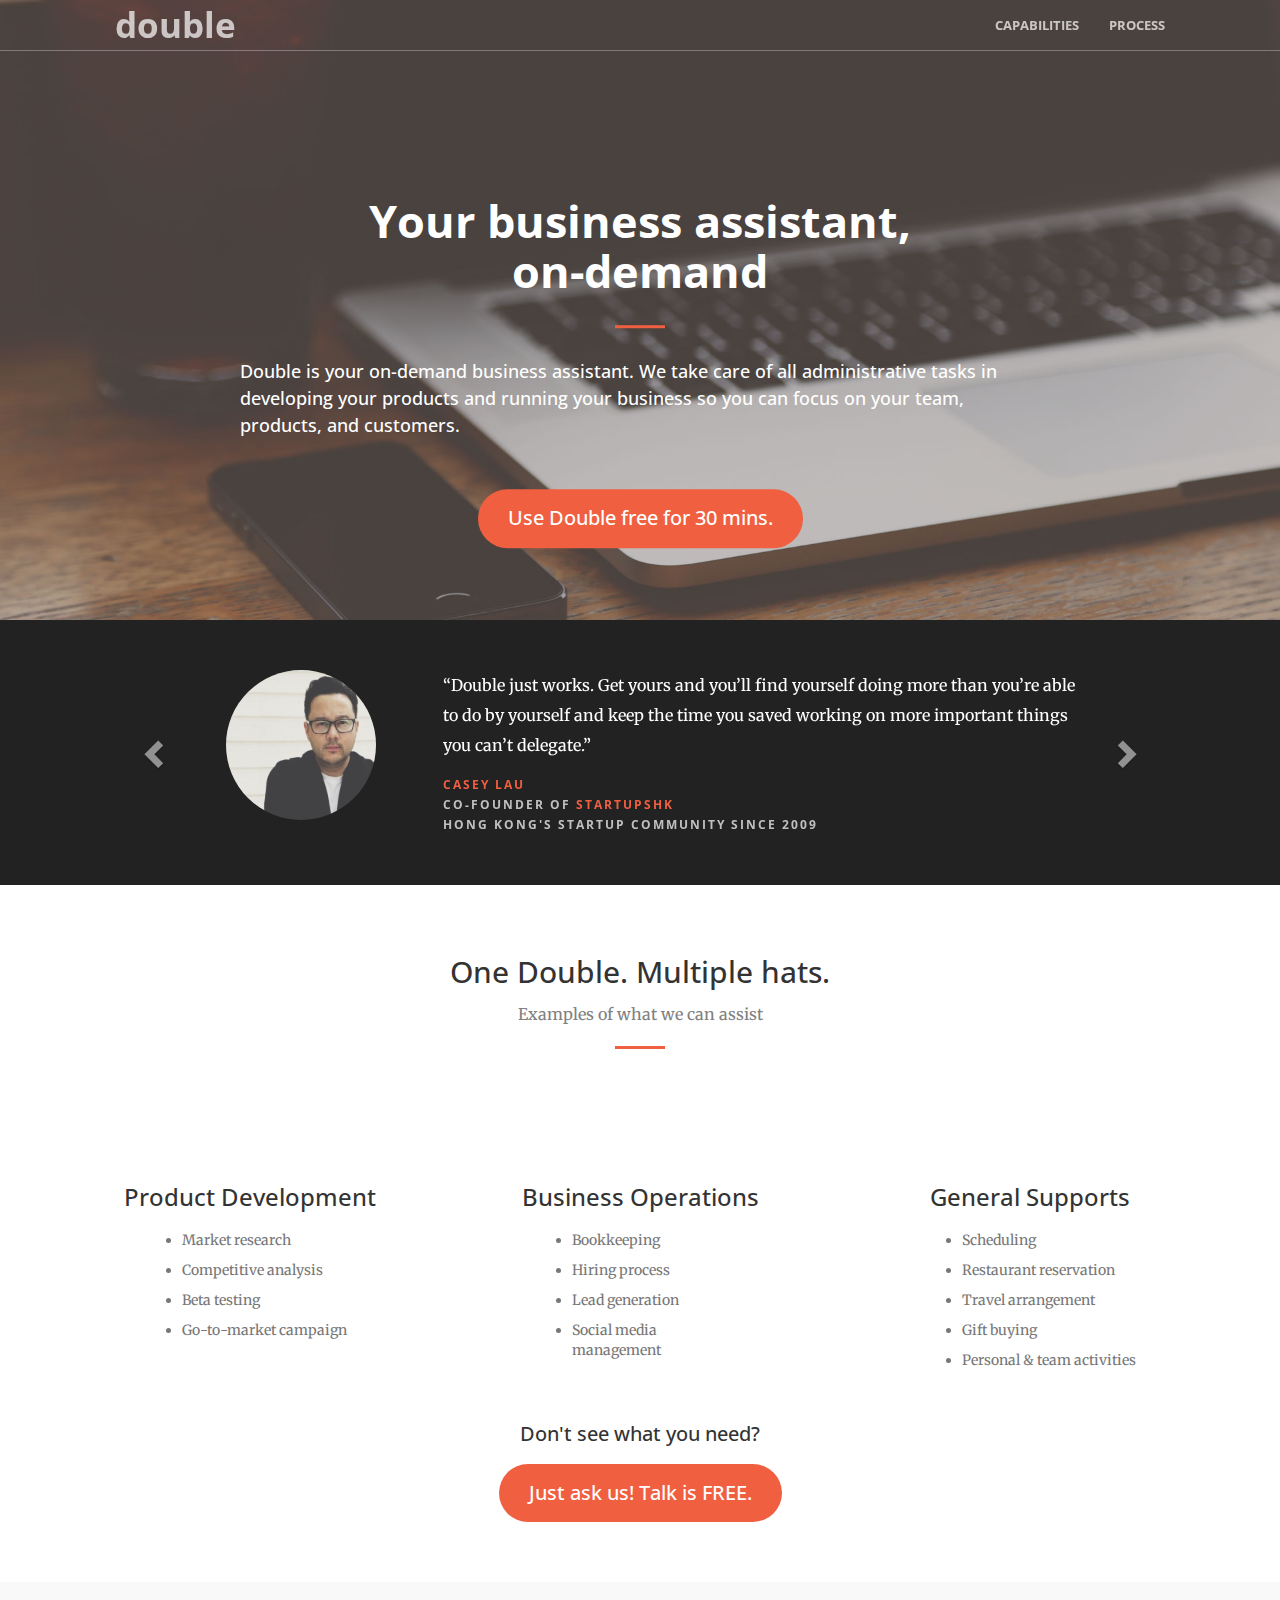
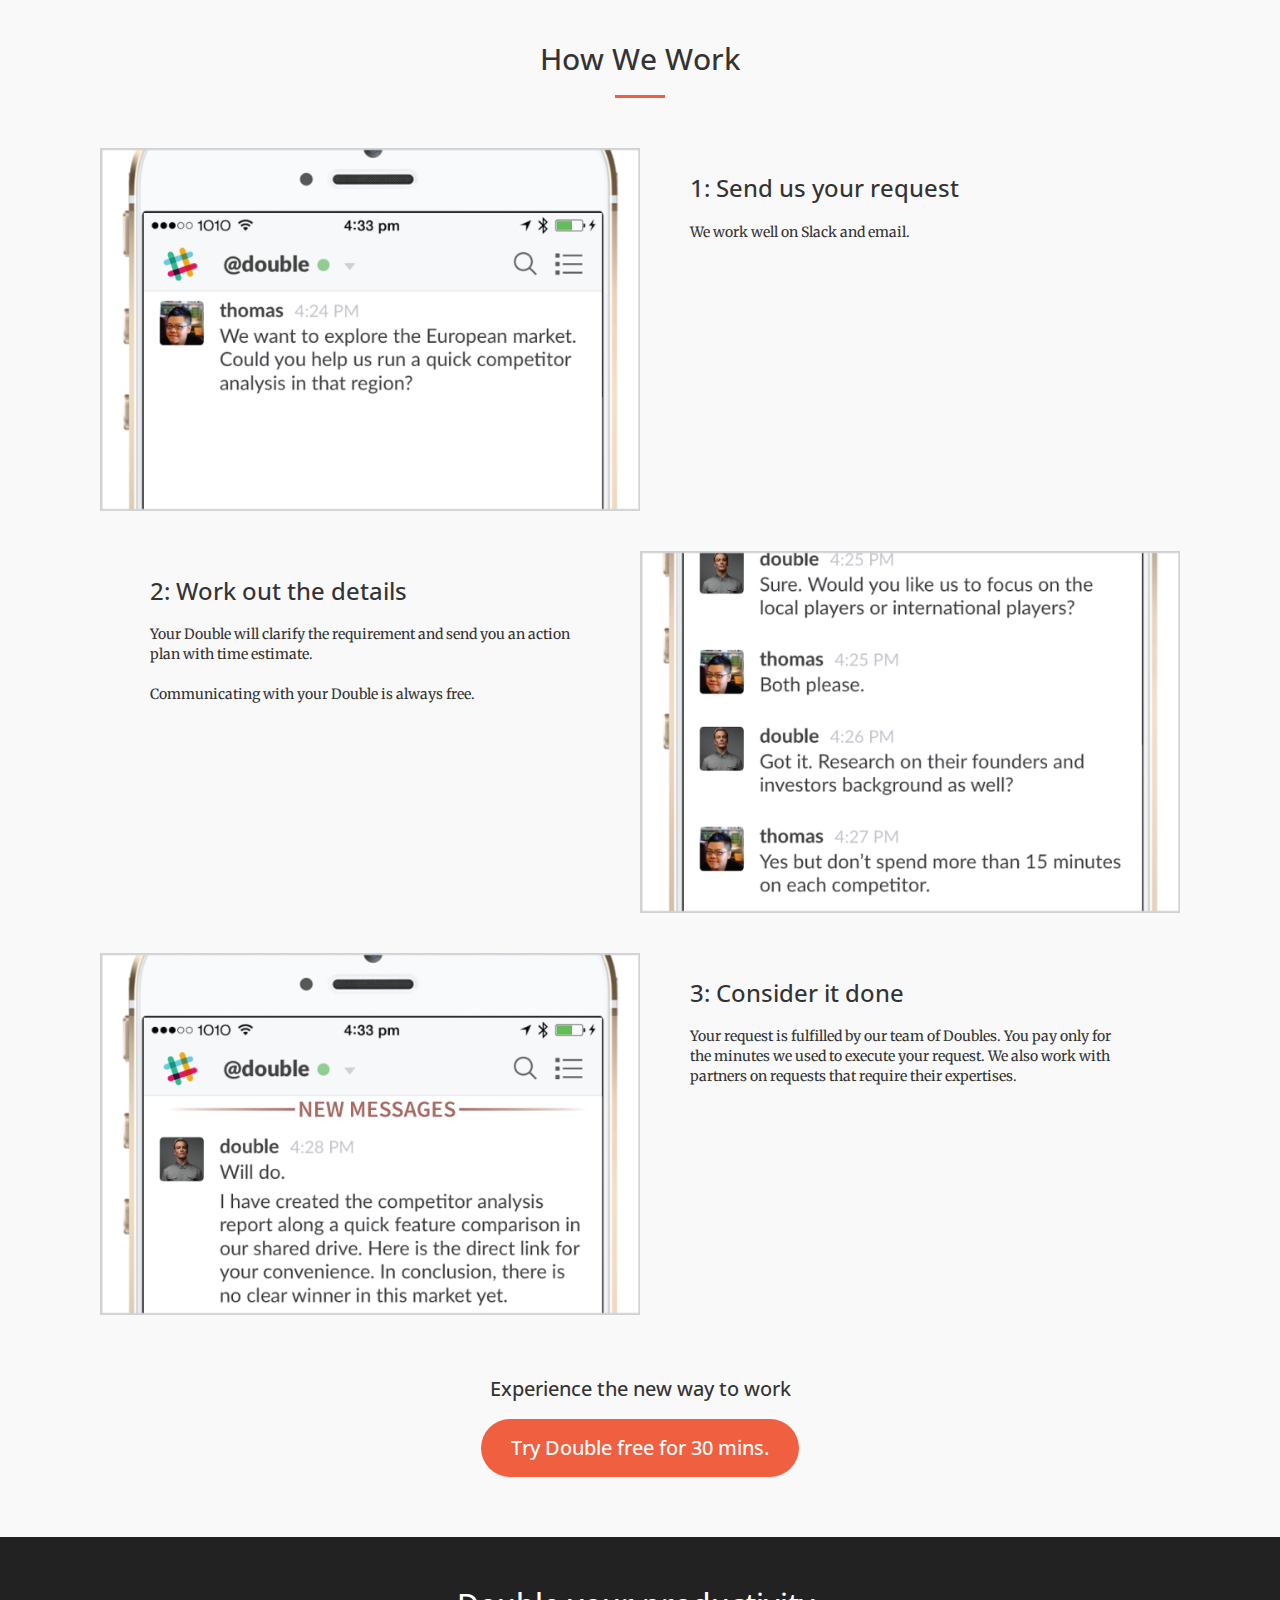
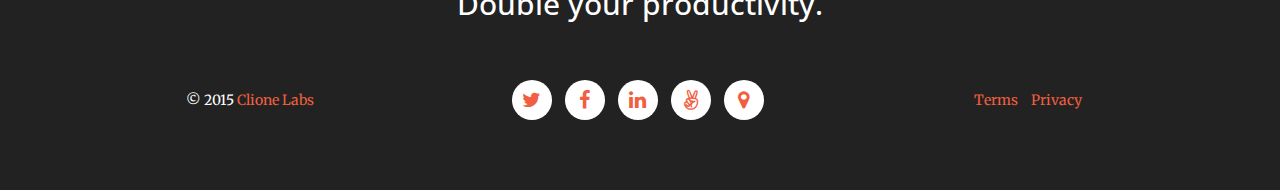
==== commit 25bb699c: "Merge branch 'master' of github.com:eetom/new-double" ====
--- a/index.html
+++ b/index.html
@@ -53,14 +53,10 @@
             <div class="collapse navbar-collapse" id="bs-example-navbar-collapse-1">
                 <ul class="nav navbar-nav navbar-right">
                     <li>
-                        <a class="page-scroll" href="#feature">What we can do</a>
+                        <a class="page-scroll" href="#feature">Capabilities</a>
                     </li>
                     <li>
-                        <a class="page-scroll" href="#works">How We Work</a>
-                    </li>
-                    <li>
-                        <a href="mailto:double@double.co?subject=Reserve Your Double Now&body=Interested in trying out your Double?
-Please complete the following 2-minute questionnaire to reserve your Double now." class="btn btn-nav">Sign Up</a>
+                        <a class="page-scroll" href="#works">Process</a>
                     </li>
                 </ul>
             </div>
@@ -72,11 +68,11 @@
     <header>
         <div class="header-content">
             <div class="header-content-inner">
-                <h2>Your business assistant, on-demand</h2>
+                <h2>Your business assistant,<br>on-demand</h2>
                 <hr>
-                <p>Double is your on-demand business assistant. We take care of all administrative tasks in developing your products and running your business so you can focus on your team, products and customers.</p>
+                <p>Double is your on-demand business assistant. We take care of all administrative tasks in developing your products and running your business so you can focus on your team, products, and customers.</p>
                 <a href="mailto:double@double.co?subject=Reserve Your Double Now&body=Interested in trying out your Double?
-Please complete the following 2-minute questionnaire to reserve your Double now." class="btn btn-primary btn-xl">Use Double free for 30 minutes</a>
+Please complete the following 2-minute questionnaire to reserve your Double now." class="btn btn-primary btn-xl">Use Double free for 30 mins.</a>
             </div>
         </div>
     </header>
@@ -336,7 +332,7 @@
                 <div class="col-lg-12 text-center btn-after">
                   <div class="btn-description">Experience the new way to work</div>
                     <a href="mailto:double@double.co?subject=Reserve Your Double Now&body=Interested in trying out your Double?
-Please complete the following 2-minute questionnaire to reserve your Double now." class="btn btn-primary btn-xl">Try Double free for 30 minutes</a>
+Please complete the following 2-minute questionnaire to reserve your Double now." class="btn btn-primary btn-xl">Try Double free for 30 mins.</a>
                 </div>
             </div>
         </div>
--- a/css/creative.css
+++ b/css/creative.css
@@ -332,6 +332,8 @@
     font-size: 16px;
     font-weight: 300;
     color: #fff;
+    font-family: 'Open Sans','Helvetica Neue',Arial,sans-serif;
+    font-weight: 500;
 }
 
 header .header-content .header-content-inner .sub-text{
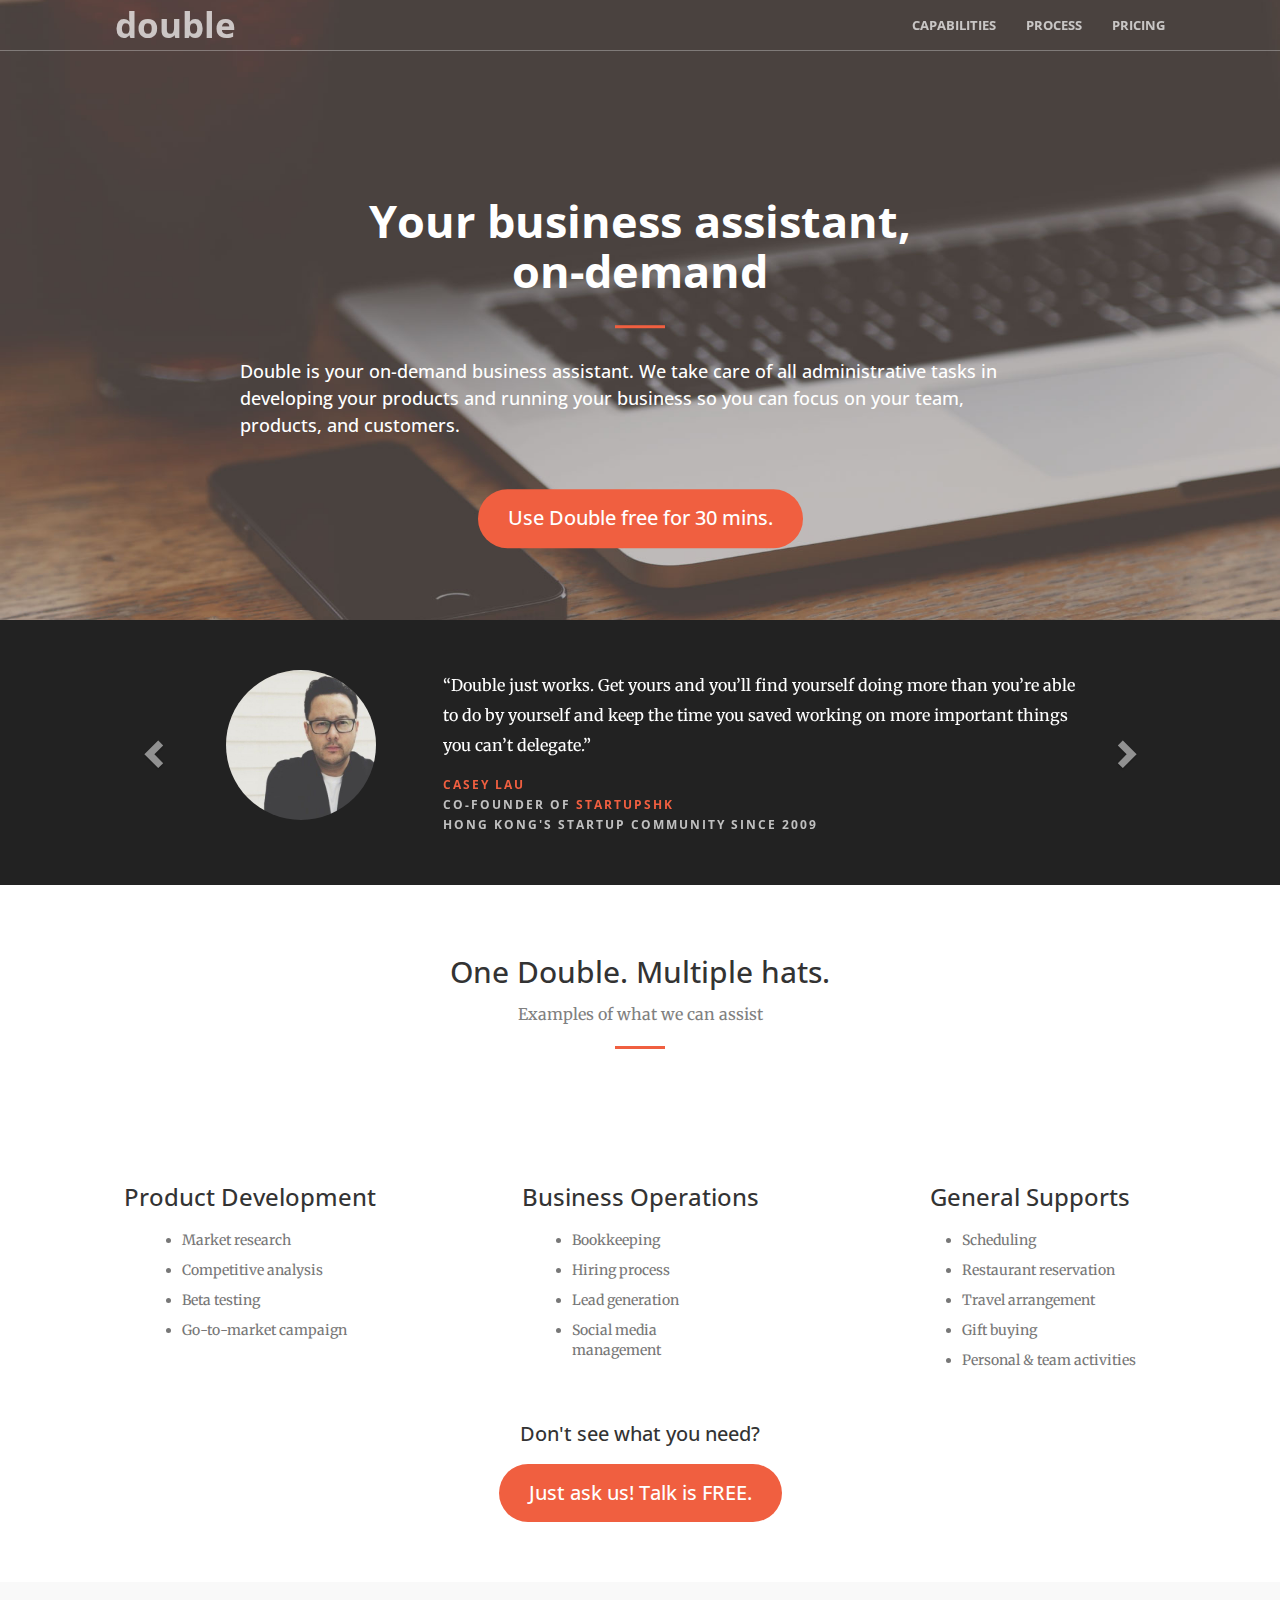
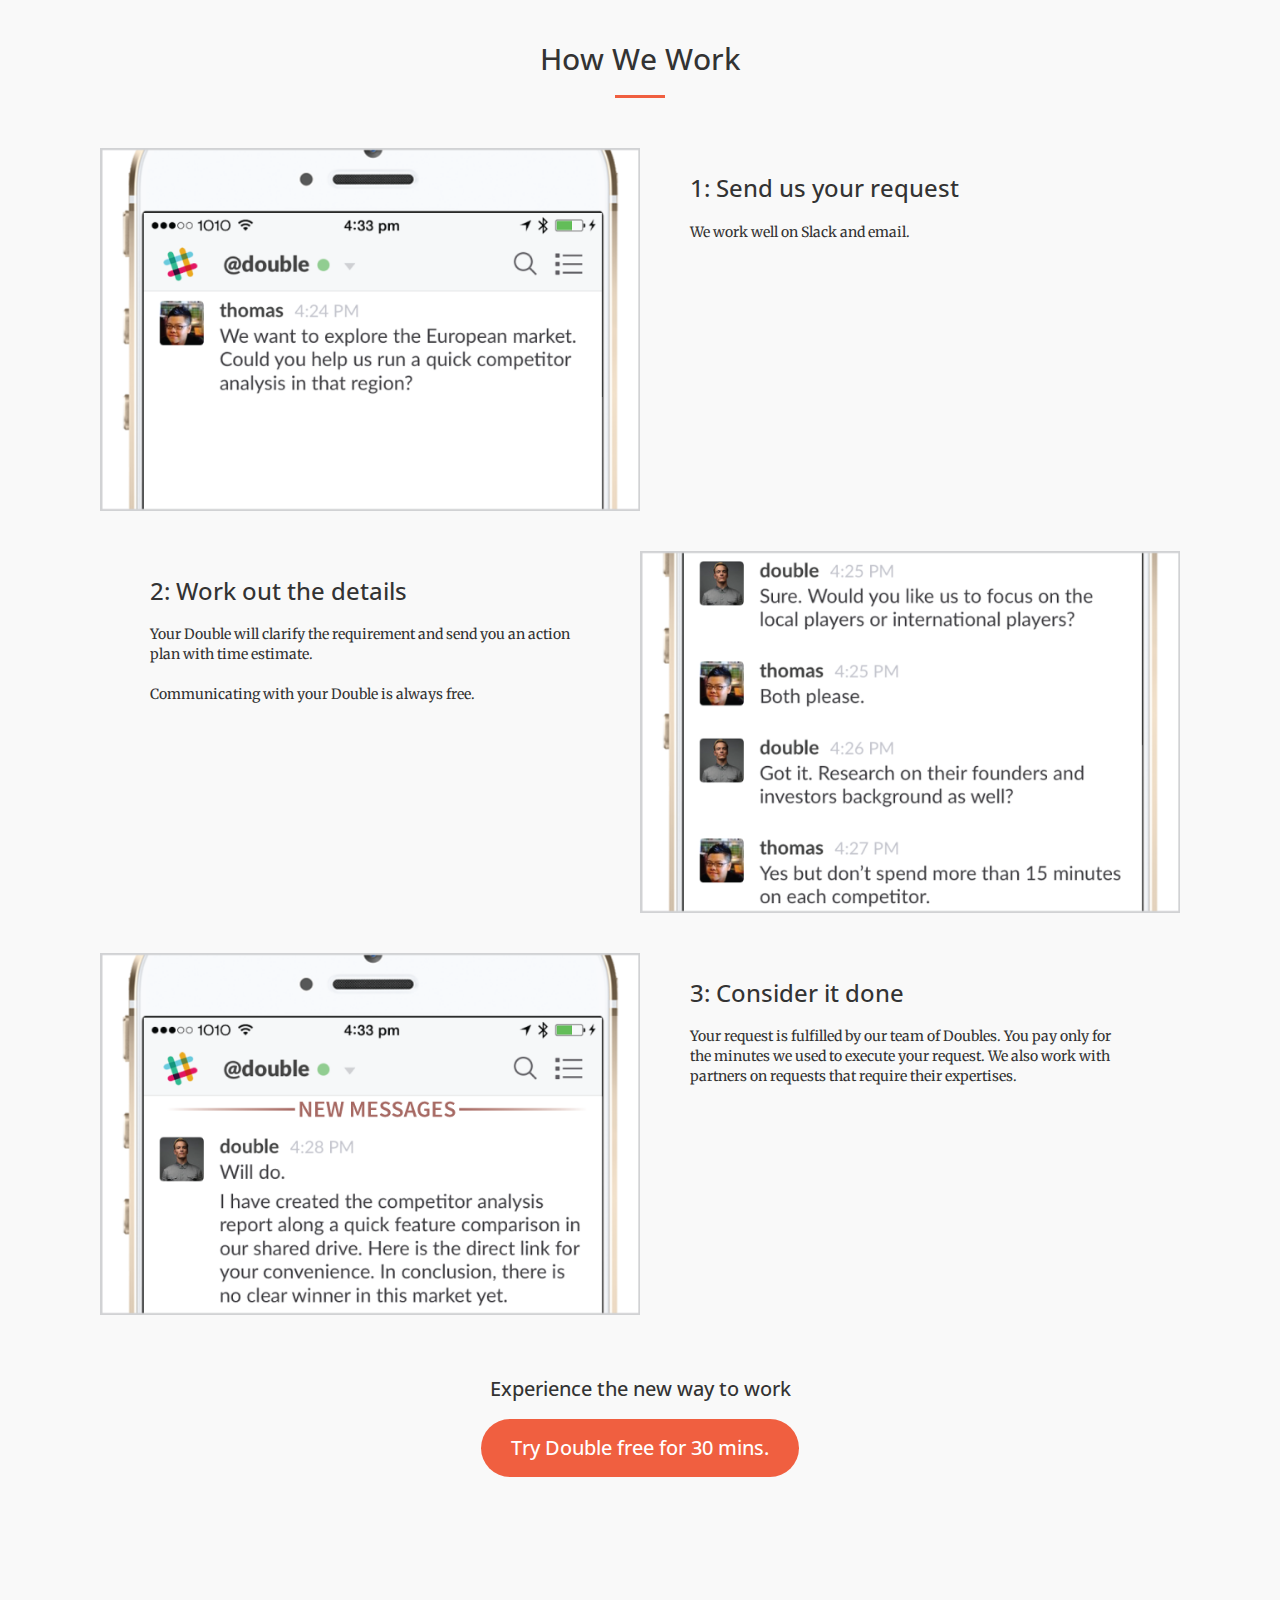
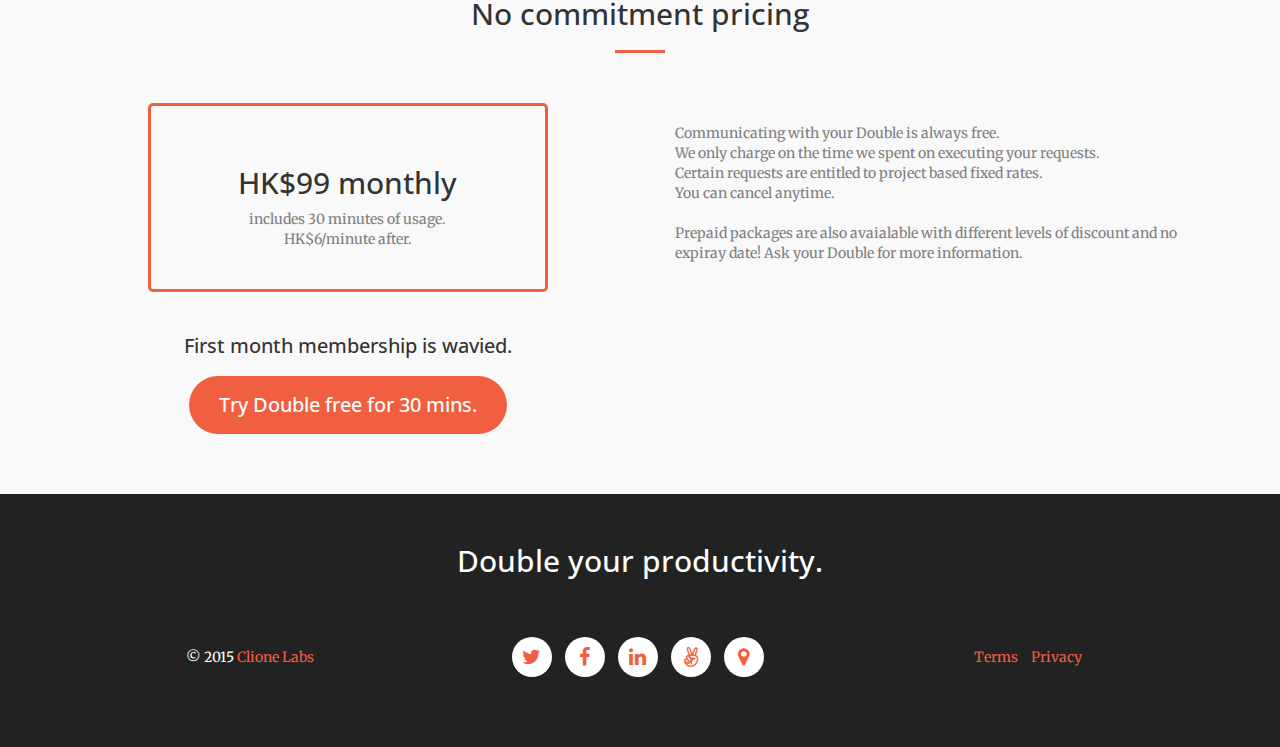
==== commit 578eafd7: "add pricing section" ====
--- a/index.html
+++ b/index.html
@@ -58,6 +58,9 @@
                     <li>
                         <a class="page-scroll" href="#works">Process</a>
                     </li>
+                    <li>
+                        <a class="page-scroll" href="#pricing">Pricing</a>
+                    </li>
                 </ul>
             </div>
             <!-- /.navbar-collapse -->
@@ -333,6 +336,46 @@
                   <div class="btn-description">Experience the new way to work</div>
                     <a href="mailto:double@double.co?subject=Reserve Your Double Now&body=Interested in trying out your Double?
 Please complete the following 2-minute questionnaire to reserve your Double now." class="btn btn-primary btn-xl">Try Double free for 30 mins.</a>
+                </div>
+            </div>
+        </div>
+    </section>
+
+    <section class="no-padding2 bg-mid" id="pricing">
+        <div class="container">
+            <div class="row">
+                <div class="col-lg-12 text-center">
+                    <h2 class="section-heading">No commitment pricing</h2>
+                    <hr class="primary hr-bot">
+                </div>
+            </div>
+        </div>
+        <div class="container text-center">
+            <div class="row">
+                <div class="col-lg-6 col-md-6 text-center">
+                    <div class="pricing pricing-box">
+                      <br>
+                      <h2>HK$99 monthly </h2>
+                      <div class="pricing-box-description">
+                        includes 30 minutes of usage.<br>
+                        HK$6/minute after.
+                      </div>
+                      <br>
+                    </div>
+                    <br><br>
+                    <div class="btn-description">First month membership is wavied.</div>
+                    <a href="mailto:double@double.co?subject=Reserve Your Double Now&body=Interested in trying out your Double?
+        Please complete the following 2-minute questionnaire to reserve your Double now." class="btn btn-primary btn-xl">Try Double free for 30 mins.</a>
+                    <br>
+                </div>
+                <div class="col-lg-6 col-md-6 text-center">
+                    <div class="pricing pricing-box-description">
+                      Communicating with your Double is always free.<br>
+                      We only charge on the time we spent on executing your requests.<br>
+                      Certain requests are entitled to project based fixed rates.<br>
+                      You can cancel anytime.<br><br>
+                      Prepaid packages are also avaialable with different levels of discount and no expiray date! Ask your Double for more information.<br>
+                    </div>
                 </div>
             </div>
         </div>
--- a/css/creative.css
+++ b/css/creative.css
@@ -427,6 +427,25 @@
 .service-box {
     margin: 50px auto 0;
     max-width: 400px;
+}
+
+.pricing {
+    margin: auto;
+    padding: 20px;
+    text-align: left;
+}
+
+.pricing-box {
+    max-width: 400px;
+    border-radius: 5px;
+    border-style: solid;
+    border-width: medium;
+    border-color: #f05f40;
+    text-align: center;
+}
+
+.pricing-box-description {
+    color: #808080;
 }
 
 @media(min-width:992px) {
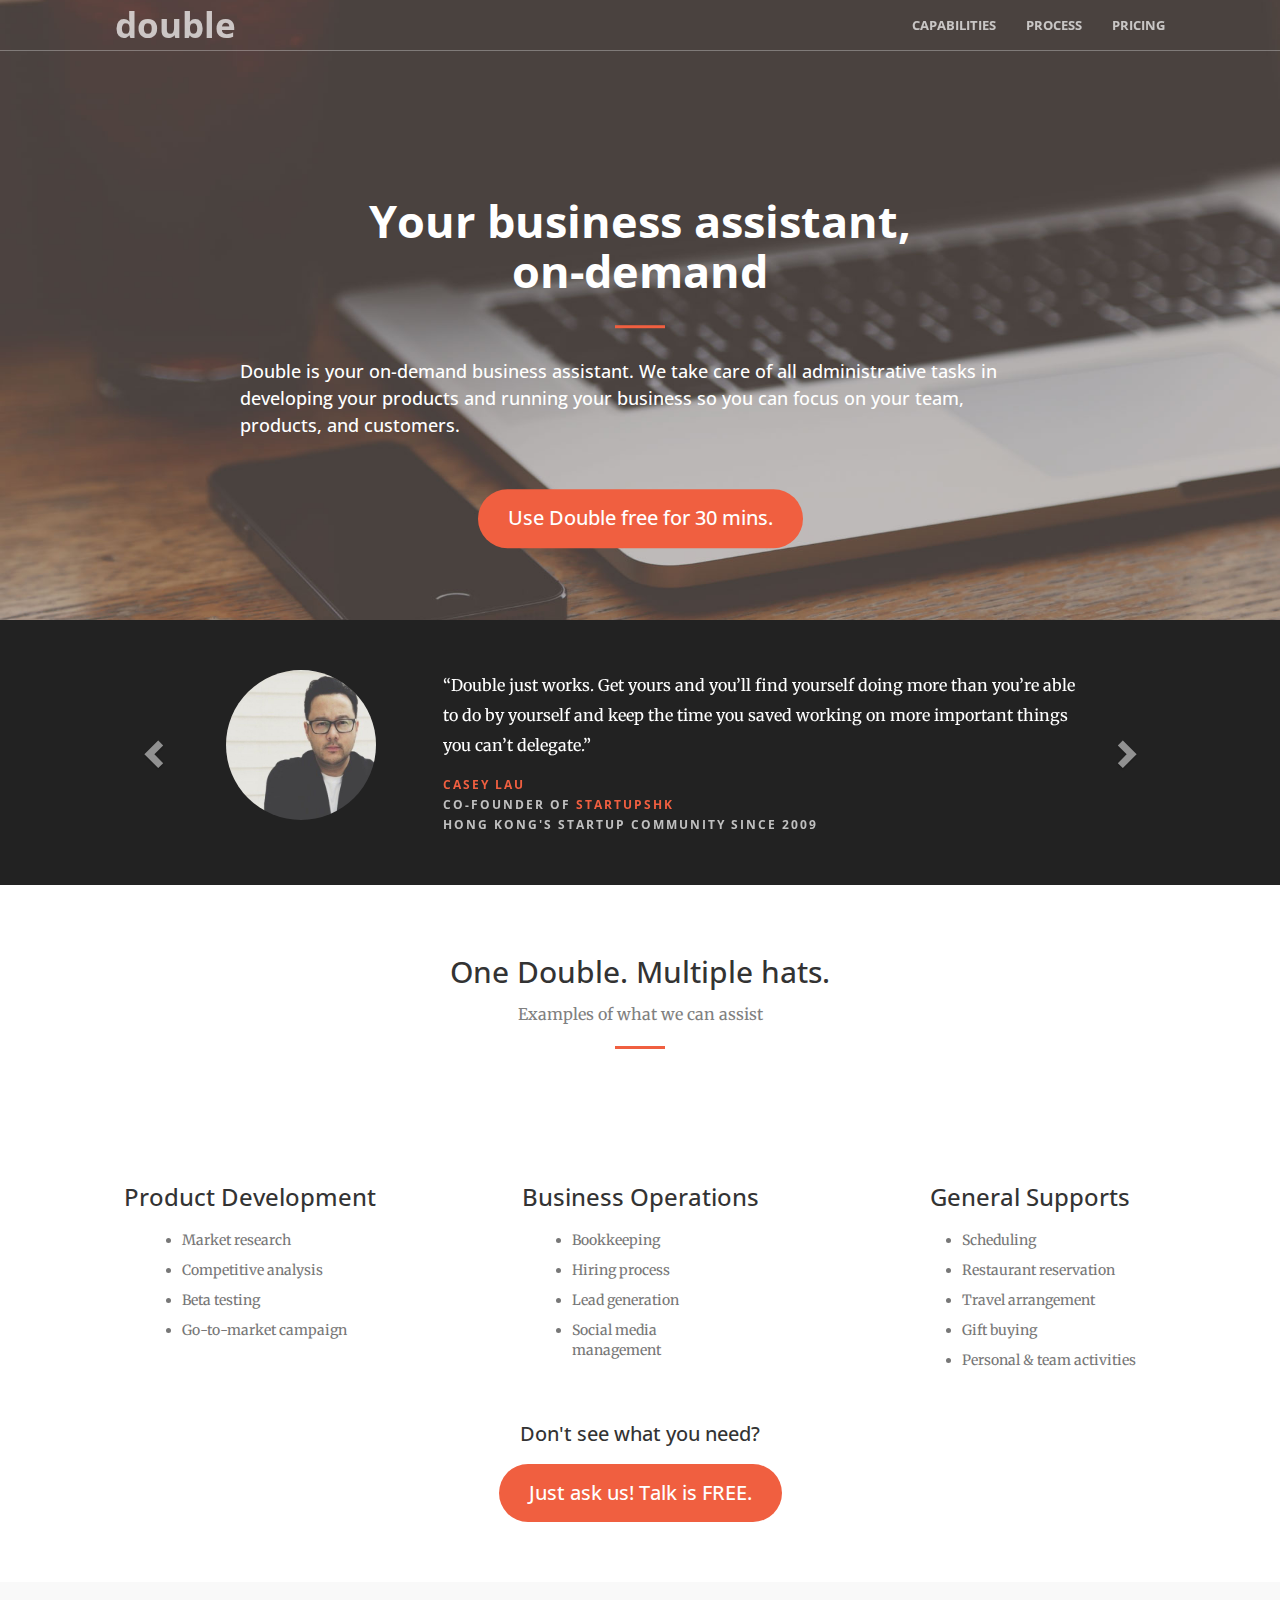
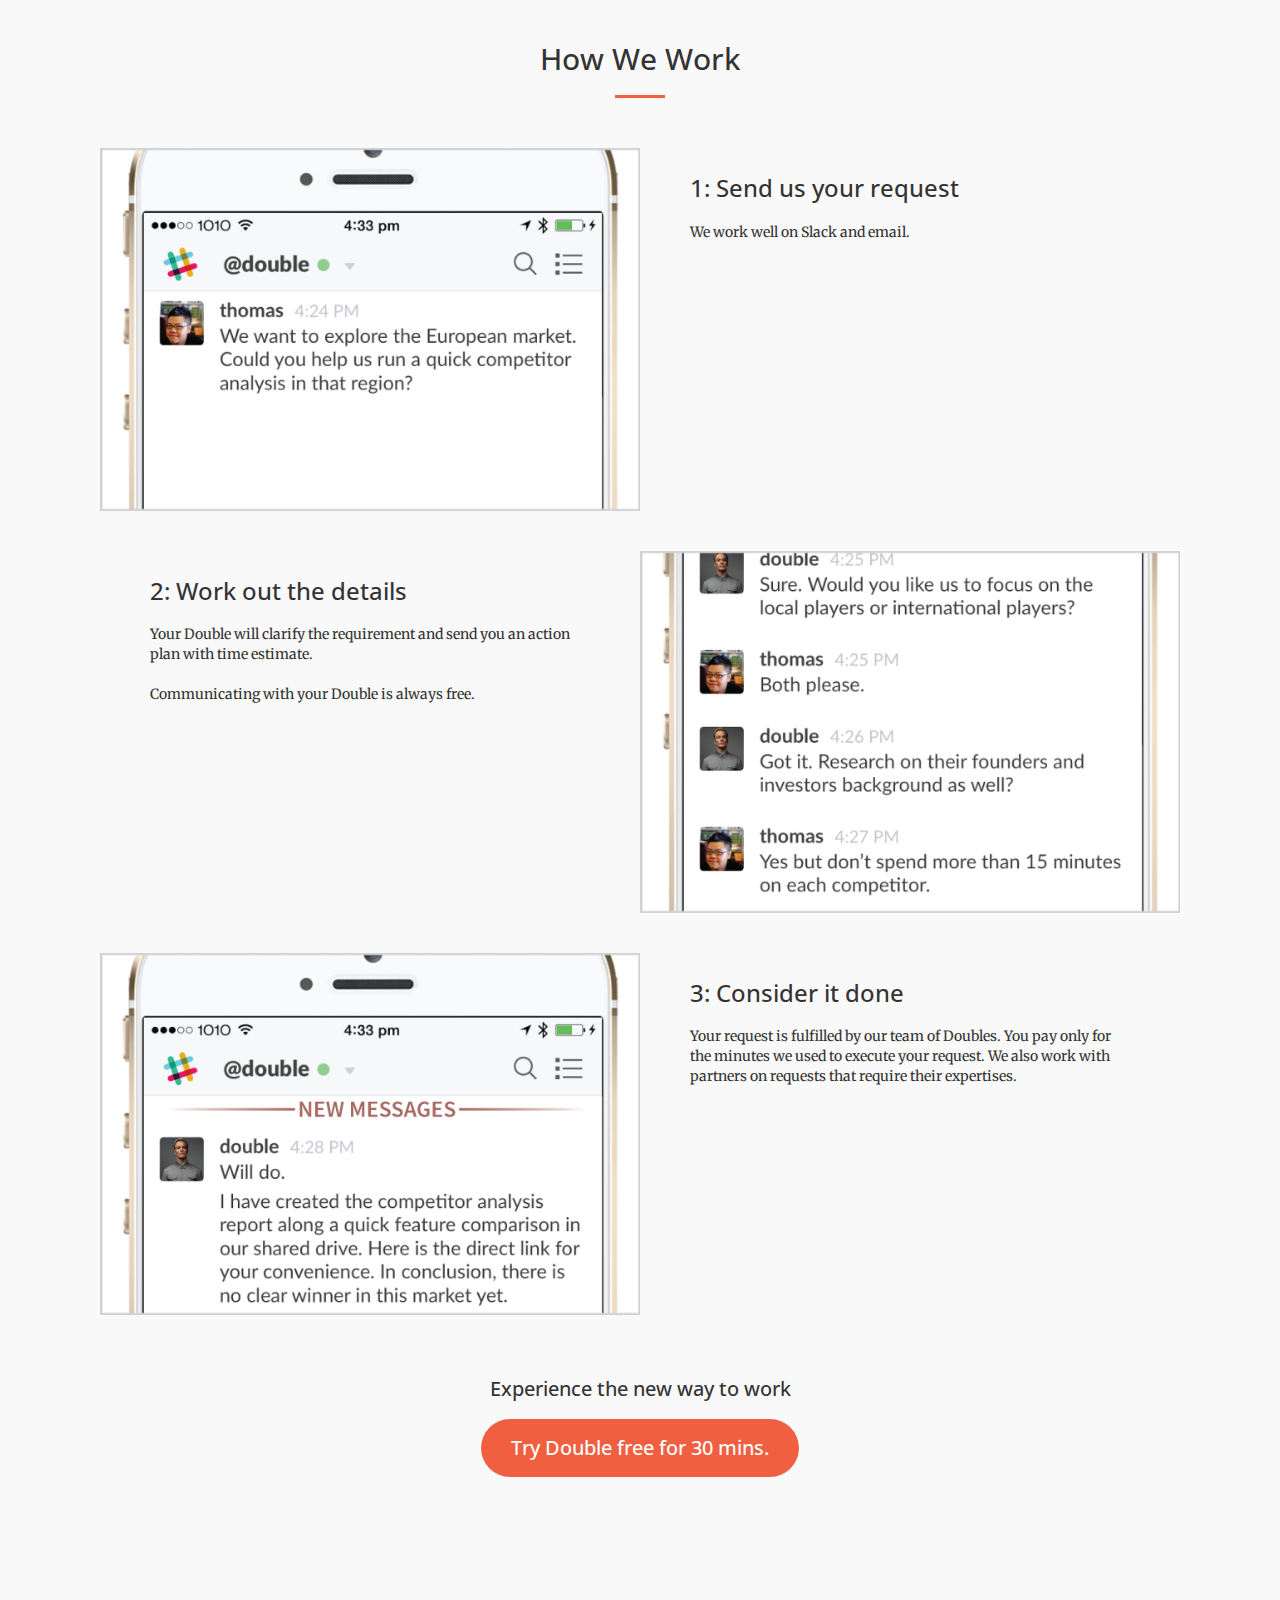
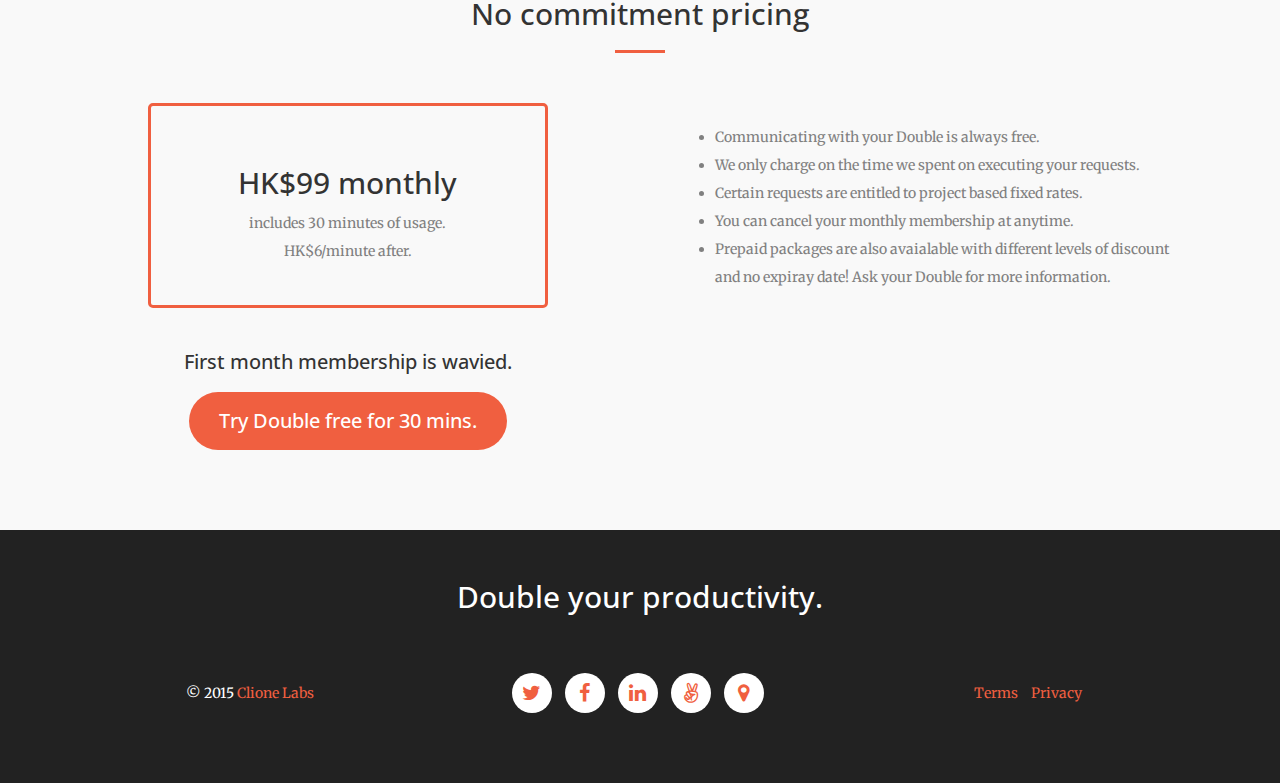
==== commit 347fb333: "use list and more line spacing" ====
--- a/index.html
+++ b/index.html
@@ -366,15 +366,17 @@
                     <div class="btn-description">First month membership is wavied.</div>
                     <a href="mailto:double@double.co?subject=Reserve Your Double Now&body=Interested in trying out your Double?
         Please complete the following 2-minute questionnaire to reserve your Double now." class="btn btn-primary btn-xl">Try Double free for 30 mins.</a>
-                    <br>
+                    <br><br>
                 </div>
                 <div class="col-lg-6 col-md-6 text-center">
                     <div class="pricing pricing-box-description">
-                      Communicating with your Double is always free.<br>
-                      We only charge on the time we spent on executing your requests.<br>
-                      Certain requests are entitled to project based fixed rates.<br>
-                      You can cancel anytime.<br><br>
-                      Prepaid packages are also avaialable with different levels of discount and no expiray date! Ask your Double for more information.<br>
+                      <ul>
+                        <li>Communicating with your Double is always free.</li>
+                        <li>We only charge on the time we spent on executing your requests.</li>
+                        <li>Certain requests are entitled to project based fixed rates.</li>
+                        <li>You can cancel your monthly membership at anytime.</li>
+                        <li>Prepaid packages are also avaialable with different levels of discount and no expiray date! Ask your Double for more information.</li>
+                      </ul>
                     </div>
                 </div>
             </div>
--- a/css/creative.css
+++ b/css/creative.css
@@ -445,6 +445,7 @@
 }
 
 .pricing-box-description {
+    line-height: 2.0;
     color: #808080;
 }
 
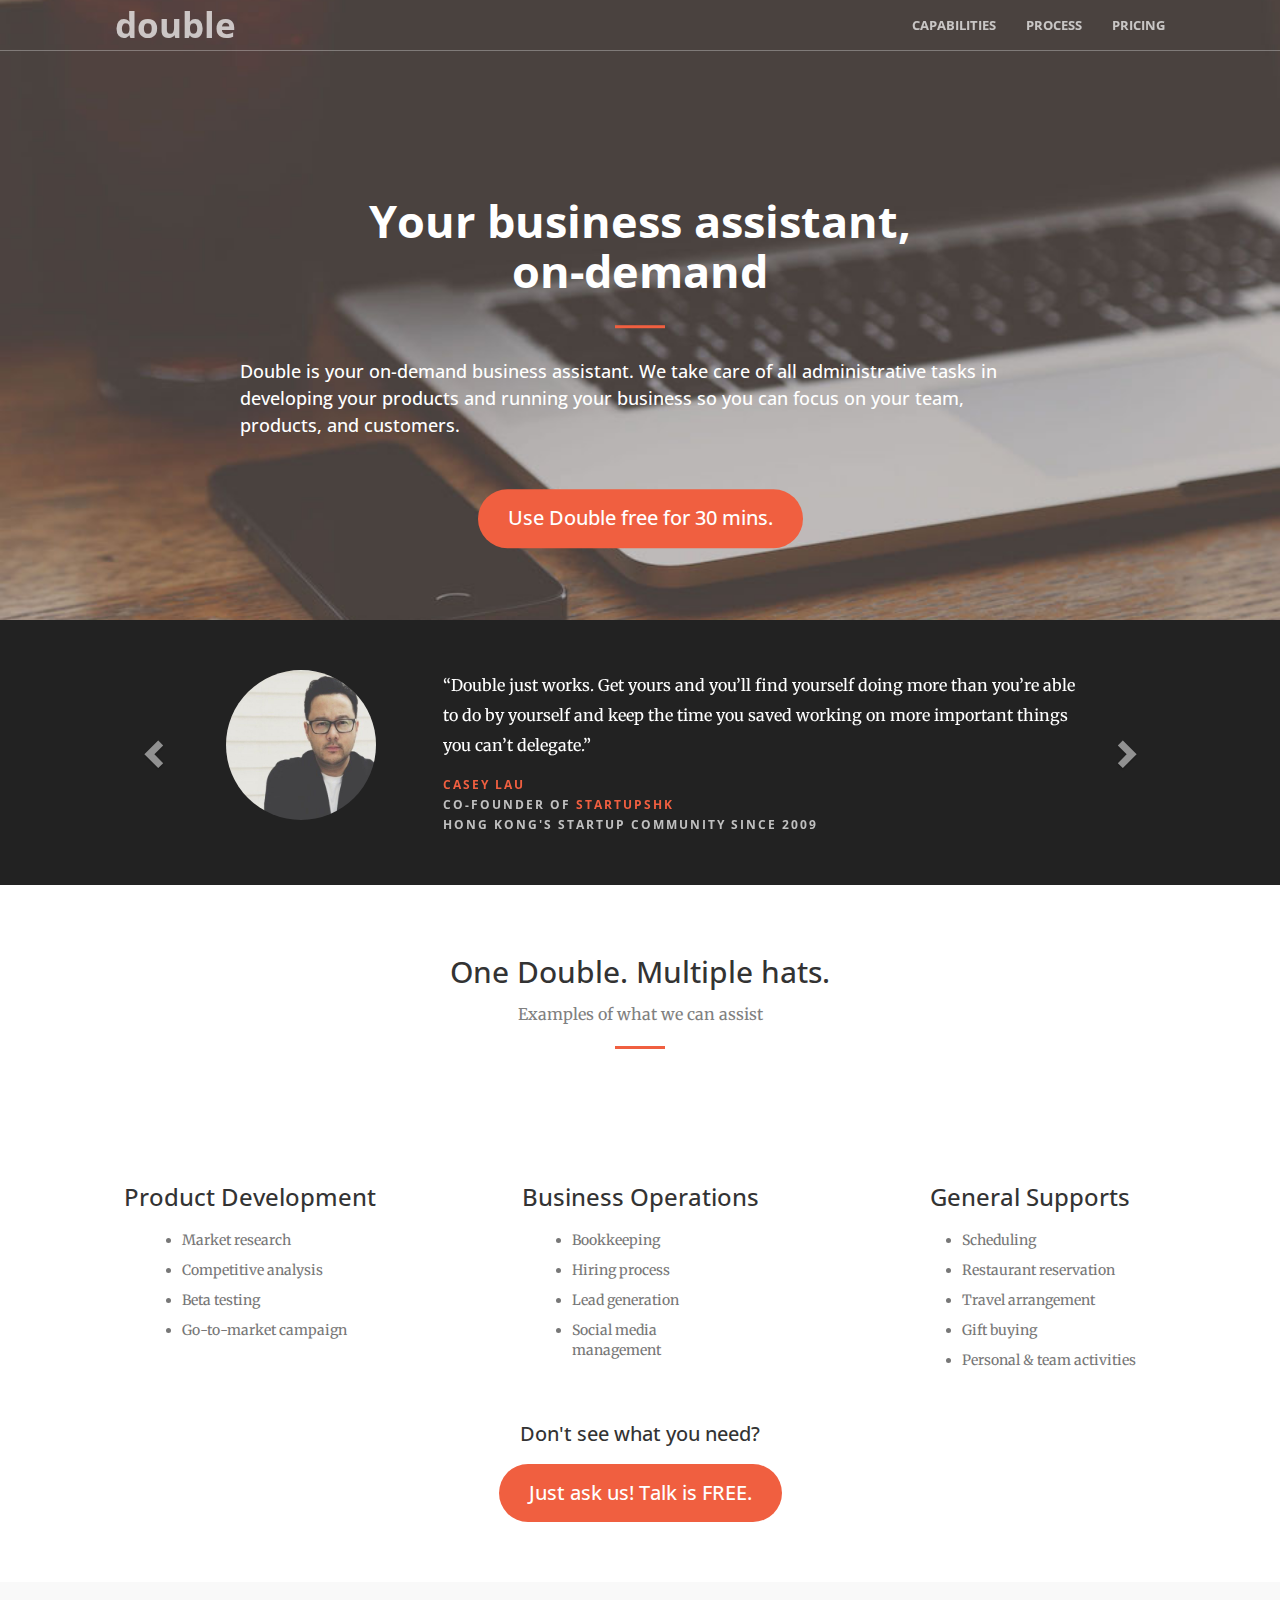
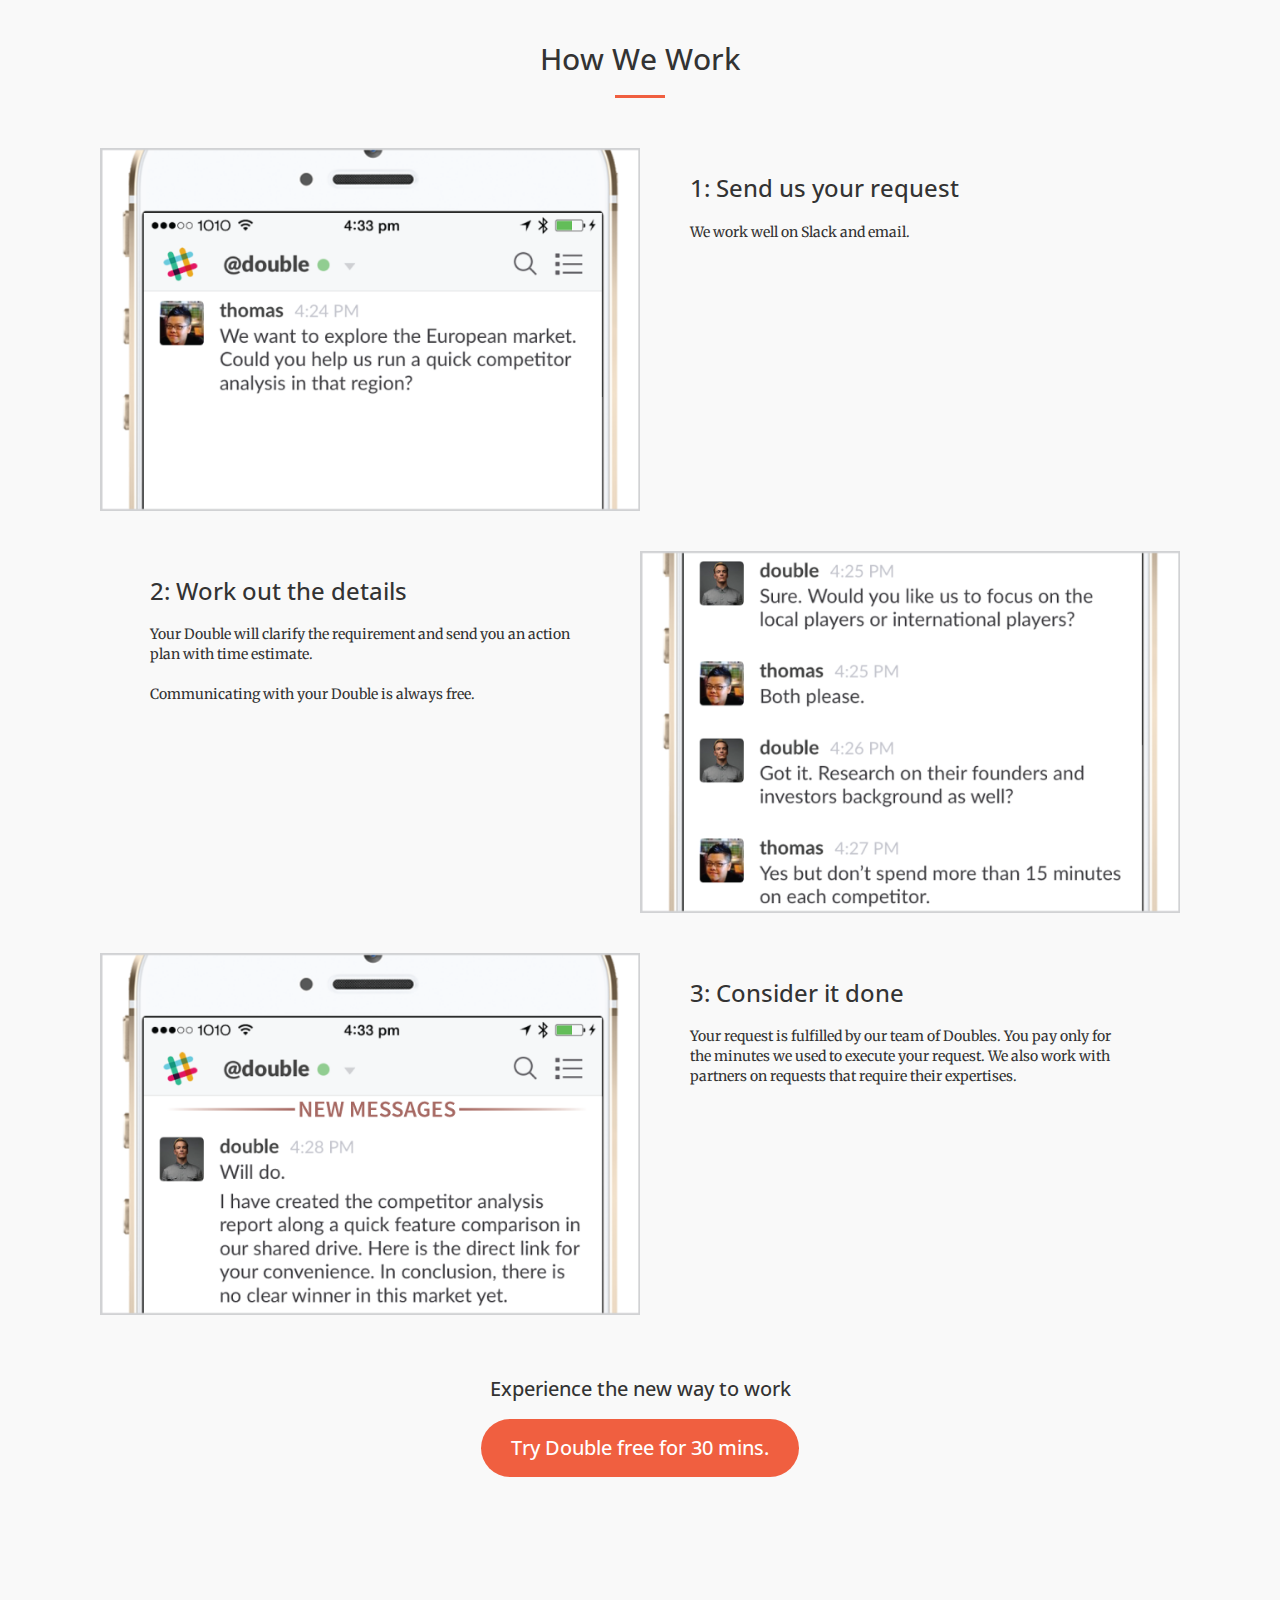
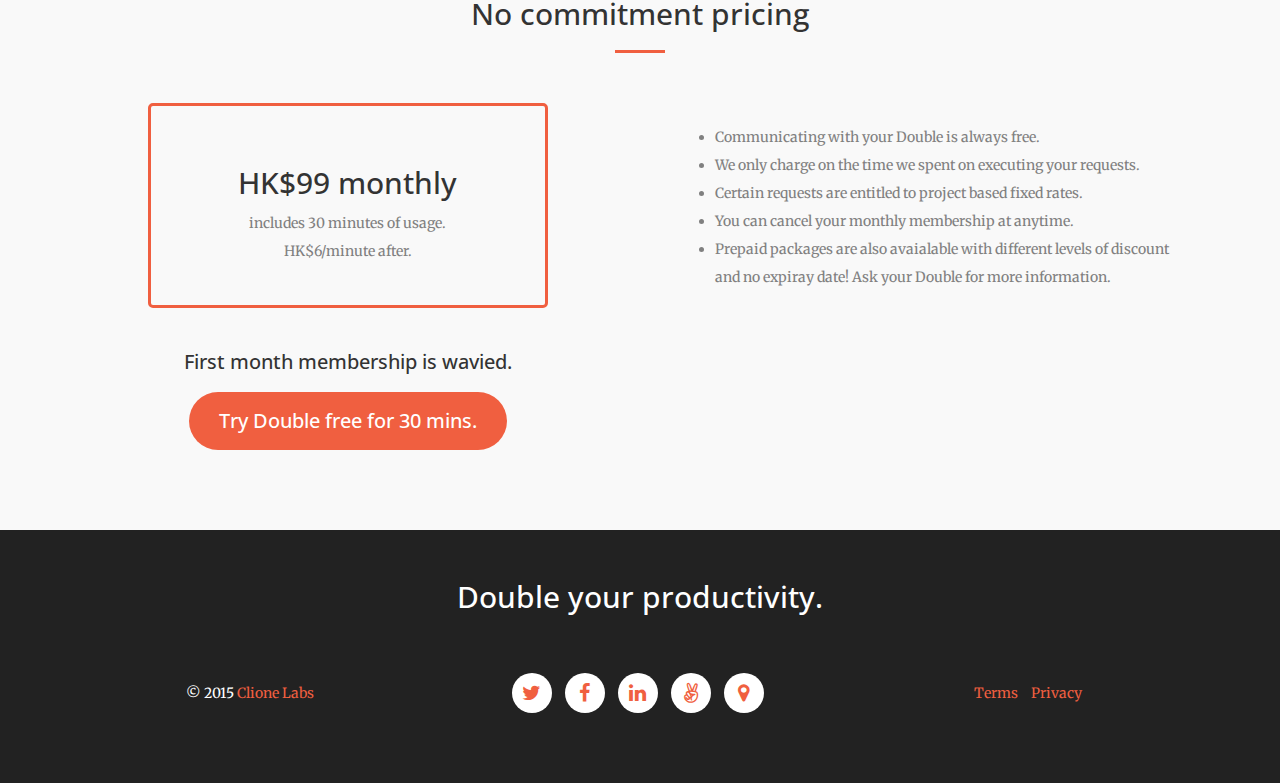
==== commit 80670b69: "additional linebreak" ====
--- a/index.html
+++ b/index.html
@@ -74,8 +74,11 @@
                 <h2>Your business assistant,<br>on-demand</h2>
                 <hr>
                 <p>Double is your on-demand business assistant. We take care of all administrative tasks in developing your products and running your business so you can focus on your team, products, and customers.</p>
-                <a href="mailto:double@double.co?subject=Reserve Your Double Now&body=Interested in trying out your Double?
-Please complete the following 2-minute questionnaire to reserve your Double now." class="btn btn-primary btn-xl">Use Double free for 30 mins.</a>
+                <a href="mailto:double@double.co?subject=Reserving my Double&body=Thank you for your interest.%0D%0A
+                Your email address is all we need.%0D%0A
+                Hitting Send will get you started.%0D%0A%0D%0A
+                Optional message to us:%0D%0A"
+                   class="btn btn-primary btn-xl">Use Double free for 30 mins.</a>
             </div>
         </div>
     </header>
@@ -269,8 +272,11 @@
             <div class="row">
                 <div class="col-lg-12 text-center btn-after2">
                     <div class="btn-description">Don't see what you need?</div>
-                    <a href="mailto:double@double.co?subject=Reserve Your Double Now&body=Interested in trying out your Double?
-Please complete the following 2-minute questionnaire to reserve your Double now." class="btn btn-primary btn-xl">Just ask us! Talk is FREE.</a>
+                    <a href="mailto:double@double.co?subject=Reserving my Double&body=Thank you for your interest.%0D%0A
+                    Your email address is all we need.%0D%0A
+                    Hitting Send will get you started.%0D%0A%0D%0A
+                    Optional message to us:%0D%0A"
+                    class="btn btn-primary btn-xl">Just ask us! Talk is FREE.</a>
                 </div>
             </div>
         </div>
@@ -334,8 +340,11 @@
             <div class="row">
                 <div class="col-lg-12 text-center btn-after">
                   <div class="btn-description">Experience the new way to work</div>
-                    <a href="mailto:double@double.co?subject=Reserve Your Double Now&body=Interested in trying out your Double?
-Please complete the following 2-minute questionnaire to reserve your Double now." class="btn btn-primary btn-xl">Try Double free for 30 mins.</a>
+                    <a href="mailto:double@double.co?subject=Reserving my Double&body=Thank you for your interest.%0D%0A
+                    Your email address is all we need.%0D%0A
+                    Hitting Send will get you started.%0D%0A%0D%0A
+                    Optional message to us:%0D%0A"
+                    class="btn btn-primary btn-xl">Try Double free for 30 mins.</a>
                 </div>
             </div>
         </div>
@@ -364,8 +373,11 @@
                     </div>
                     <br><br>
                     <div class="btn-description">First month membership is wavied.</div>
-                    <a href="mailto:double@double.co?subject=Reserve Your Double Now&body=Interested in trying out your Double?
-        Please complete the following 2-minute questionnaire to reserve your Double now." class="btn btn-primary btn-xl">Try Double free for 30 mins.</a>
+                    <a href="mailto:double@double.co?subject=Reserving my Double&body=Thank you for your interest.%0D%0A
+                    Your email address is all we need.%0D%0A
+                    Hitting Send will get you started.%0D%0A%0D%0A
+                    Optional message to us:%0D%0A"
+                    class="btn btn-primary btn-xl">Try Double free for 30 mins.</a>
                     <br><br>
                 </div>
                 <div class="col-lg-6 col-md-6 text-center">
